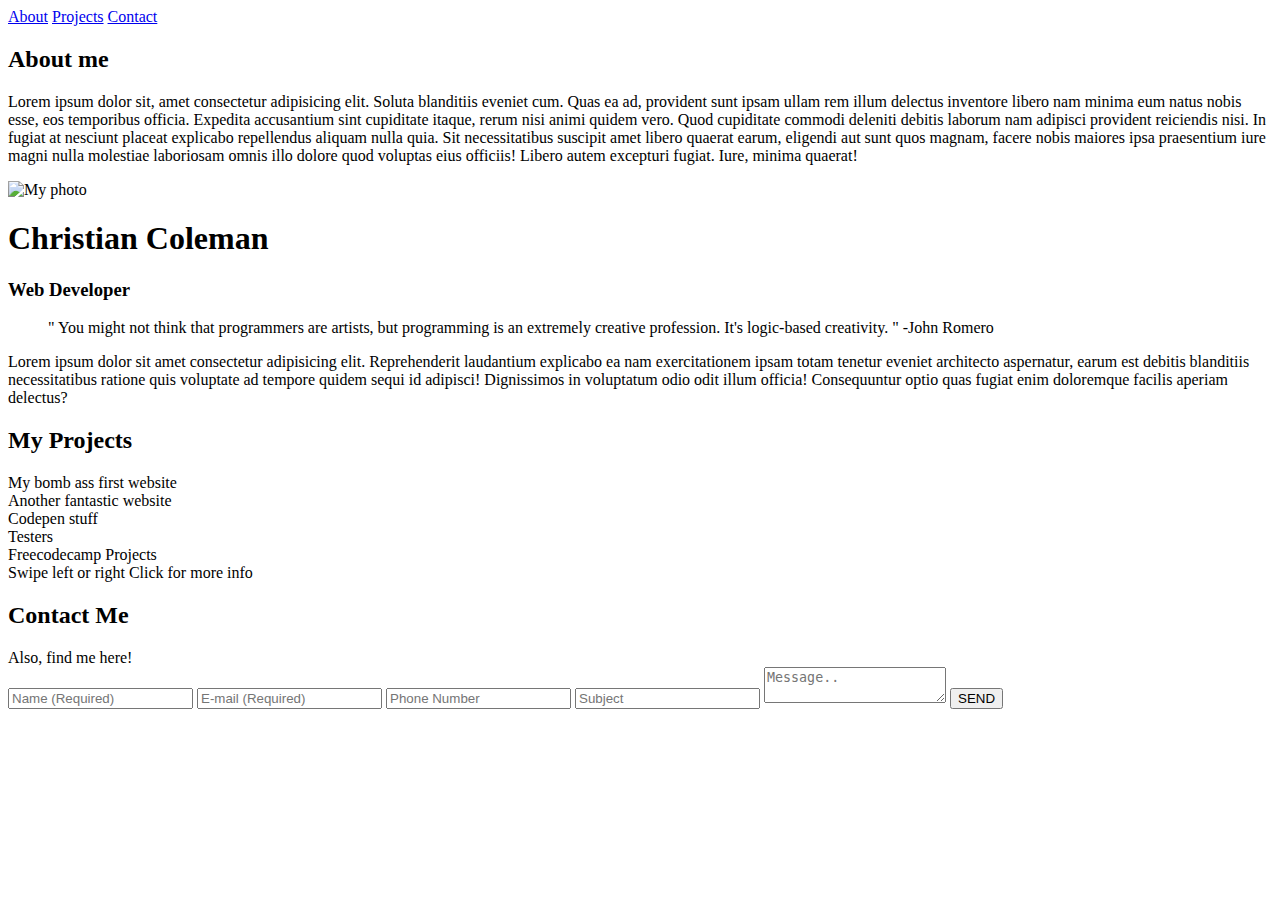
==== index.html @ f4149ff6 "changed projects area and added animations/image slider" ====
<!DOCTYPE html>
<html lang="en">
<head>
  <meta charset="UTF-8">
  <meta name="viewport" content="width=device-width, initial-scale=1.0">
  <meta http-equiv="X-UA-Compatible" content="ie=edge">
  <link href='https://fonts.googleapis.com/css?family=Cormorant Infant' rel='stylesheet'>
  <link href='https://fonts.googleapis.com/css?family=Lato' rel='stylesheet'>
  <link rel="stylesheet" type="text/css" href="/style/style.css"/>
  <title>Christian the Web Developer</title>
  <script defer src="https://use.fontawesome.com/releases/v5.0.6/js/all.js"></script>
</head>
<body>
  <div class="container">
    <header>
      <nav>
        <div class="topnav">
          <div class="menu-container">
            <i class="fas fa-bars sandwich-menu"></i>
          </div>
          <div class="topnav-right show">
            <a href="#my-background">About</a>
            <a href="#my-work">Projects</a>
            <a href="#contact">Contact</a>
          </div>
        </div>
      </nav>
      <!--
        INTRO IMAGE
      -->
      <section id="my-intro">
        <div class="color">
        </div>
      </section>
    </header>
    <main>
      <!--**********
        MY INFO
      ***********-->
      <section id="my-background">
        <h2>About me</h2>
        <div id="card1" class="card">
          <p class="card-text">
            Lorem ipsum dolor sit, amet consectetur adipisicing elit. Soluta blanditiis eveniet cum. Quas ea ad, provident sunt ipsam ullam rem illum delectus inventore libero nam minima eum natus nobis esse, eos temporibus officia. Expedita accusantium sint cupiditate itaque, rerum nisi animi quidem vero. Quod cupiditate commodi deleniti debitis laborum nam adipisci provident reiciendis nisi. In fugiat at nesciunt placeat explicabo repellendus aliquam nulla quia. Sit necessitatibus suscipit amet libero quaerat earum, eligendi aut sunt quos magnam, facere nobis maiores ipsa praesentium iure magni nulla molestiae laboriosam omnis illo dolore quod voluptas eius officiis! Libero autem excepturi fugiat. Iure, minima quaerat!
          </p>
        </div>
        <div class="BG-left-column">
            <img class="test" src="Style/Images/test2.jpg" alt="My photo">
            <div class="name-and-title"> 
              <h1 id="name-intro">Christian Coleman</h1>
              <h3>Web Developer</h3>
            </div>
            <blockquote>" You might not think that programmers are artists, but programming is
            an extremely creative profession. It's logic-based creativity. "
            <span>-John Romero</span></blockquote>
        </div>
        <div id="card2" class="card">
          <p class="card-text">
            Lorem ipsum dolor sit amet consectetur adipisicing elit. Reprehenderit laudantium explicabo ea nam exercitationem ipsam totam tenetur eveniet architecto aspernatur, earum est debitis blanditiis necessitatibus ratione quis voluptate ad tempore quidem sequi id adipisci! Dignissimos in voluptatum odio odit illum officia! Consequuntur optio quas fugiat enim doloremque facilis aperiam delectus?
          </p>
        </div>
      </section>
      <section id="my-skills">
      <!-- 
          SKILLS
      -->
      </section>
      <!--
          MY PROJECTS
      -->
      <section id="my-work">
        <h2>My Projects</h2>
        <div id="my-work-grid" class="work-grid">
          <div class="img-card project1">
            <div class="project-overlay">
              <span class="img-desc">My bomb ass first website</span>
            </div>
          </div>
          <div class="img-card project2">
            <div class="project-overlay">
              <span class="img-desc">Another fantastic website</span>
            </div>
          </div>
          <div class="img-card project3">
            <div class="project-overlay">
              <span class="img-desc">Codepen stuff</span>
            </div>
          </div>
          <div class="img-card project4">
            <div class="project-overlay">
            <span class="img-desc">Testers</span>
            </div>
          </div>
          <i class="fas fa-arrow-alt-circle-left fa-2x  left-arrow"></i>
          <div class="img-card project5">
            <div class="project-overlay">
              <span class="img-desc">Freecodecamp Projects</span>
            </div>
          </div>
          <i class="fas fa-arrow-alt-circle-right fa-2x right-arrow"></i>
      </div>
      <span class="mobile-span">Swipe left or right</span>
      <span class="mobile-span">Click for more info</span>
      </section>
    </main>
    
    <footer>
      <section id="contact">
        <h2>Contact <span>Me</span></h2>
        <!-- <hr> -->
        <div id="left-column">
          <span>Also, find me here!</span>
            <i id="icon1" class="fab fa-linkedin-in fa-2x"></i>
            <i id="icon2" class="fab fa-twitter fa-2x"></i>
            <i id="icon3" class="fab fa-github fa-2x"></i>
        </div>
        <div id="form-container">
          <form id="contact-form">
            <input id="name" type="text" name="name" placeholder="Name (Required)" required maxlength="30">
            <input id="e-mail" type="text" name="email" placeholder="E-mail (Required)" required maxlength="40">
            <input id="number" type="text" name="phonenumber" placeholder="Phone Number" maxlength="16">
            <input id="subject" type="text" name="subject" placeholder="Subject" maxlength="40">
            <textarea id="message" type="text" name="message" placeholder="Message.." required maxlength="300"></textarea>
            <input id="submit" type="submit" value="SEND">
          </form>
        </div>
      </section>
    </footer>
  </div>

  <script src="JS/app.js"></script>
</body>
</html>
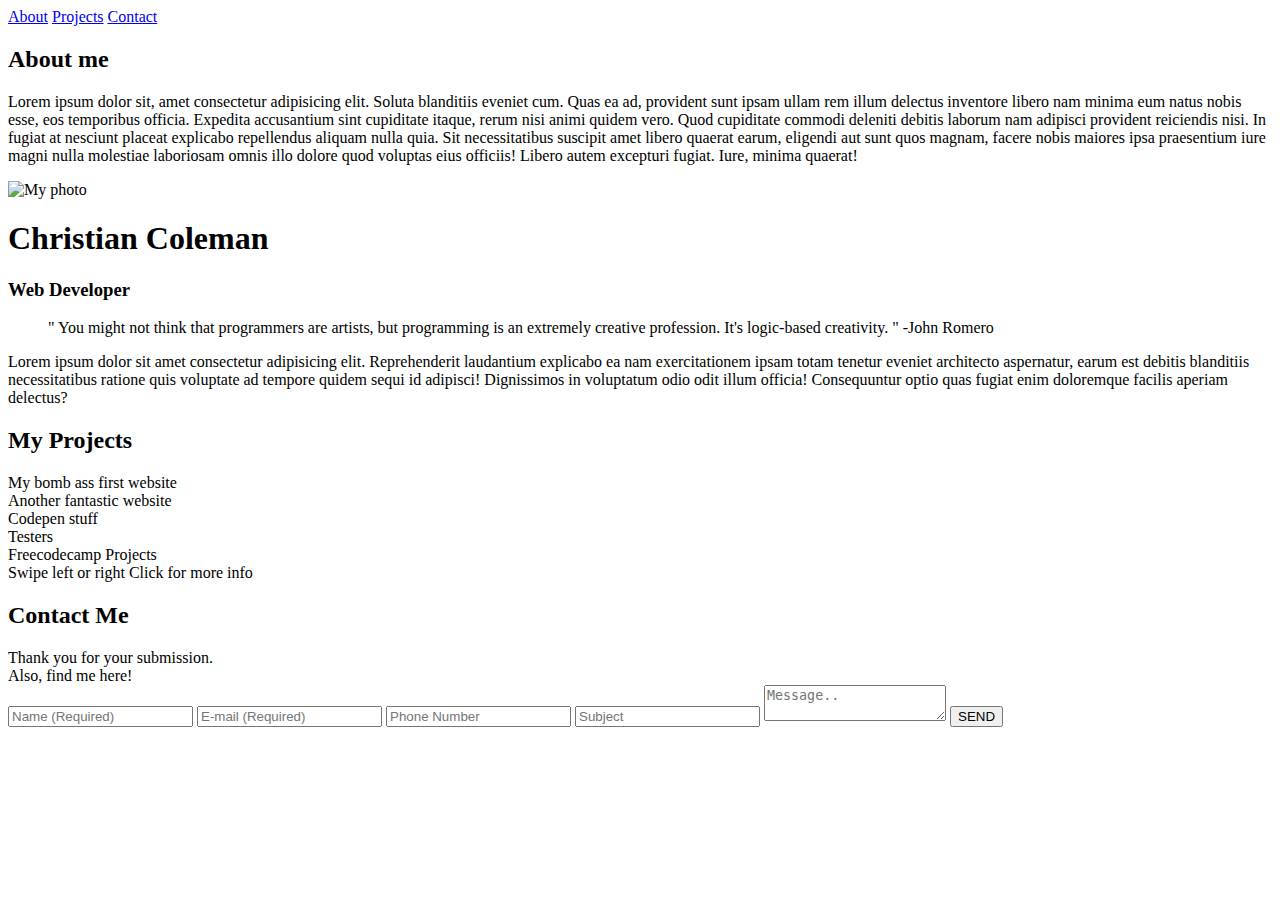
==== commit 5f6f963c: "added form submit animation" ====
--- a/index.html
+++ b/index.html
@@ -107,6 +107,9 @@
     <footer>
       <section id="contact">
         <h2>Contact <span>Me</span></h2>
+        <div id="submit-alert">
+          <span id="alert-msg">Thank you for your submission.</span>
+        </div>
         <!-- <hr> -->
         <div id="left-column">
           <span>Also, find me here!</span>
@@ -115,7 +118,7 @@
             <i id="icon3" class="fab fa-github fa-2x"></i>
         </div>
         <div id="form-container">
-          <form id="contact-form">
+          <form id="contact-form" action="https://formspree.io/christian.c2508@gmail.com" method="POST">
             <input id="name" type="text" name="name" placeholder="Name (Required)" required maxlength="30">
             <input id="e-mail" type="text" name="email" placeholder="E-mail (Required)" required maxlength="40">
             <input id="number" type="text" name="phonenumber" placeholder="Phone Number" maxlength="16">
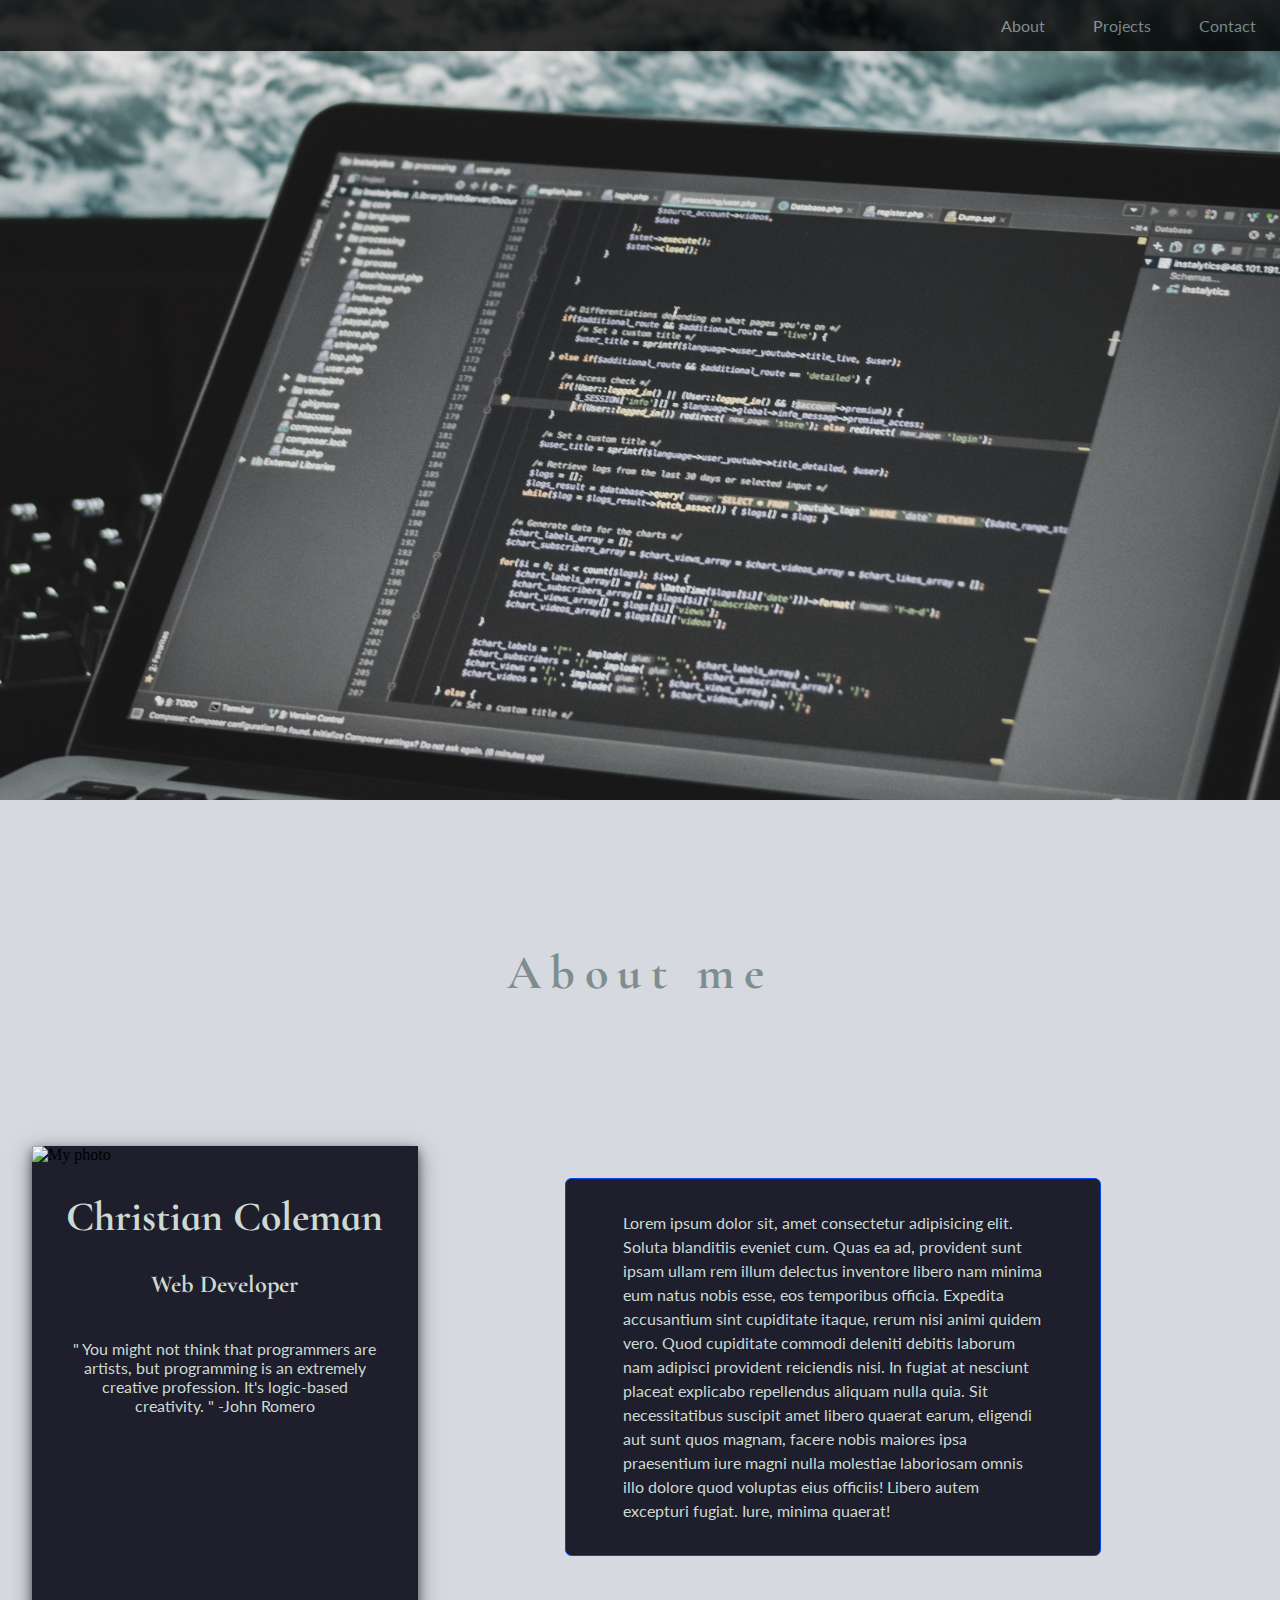
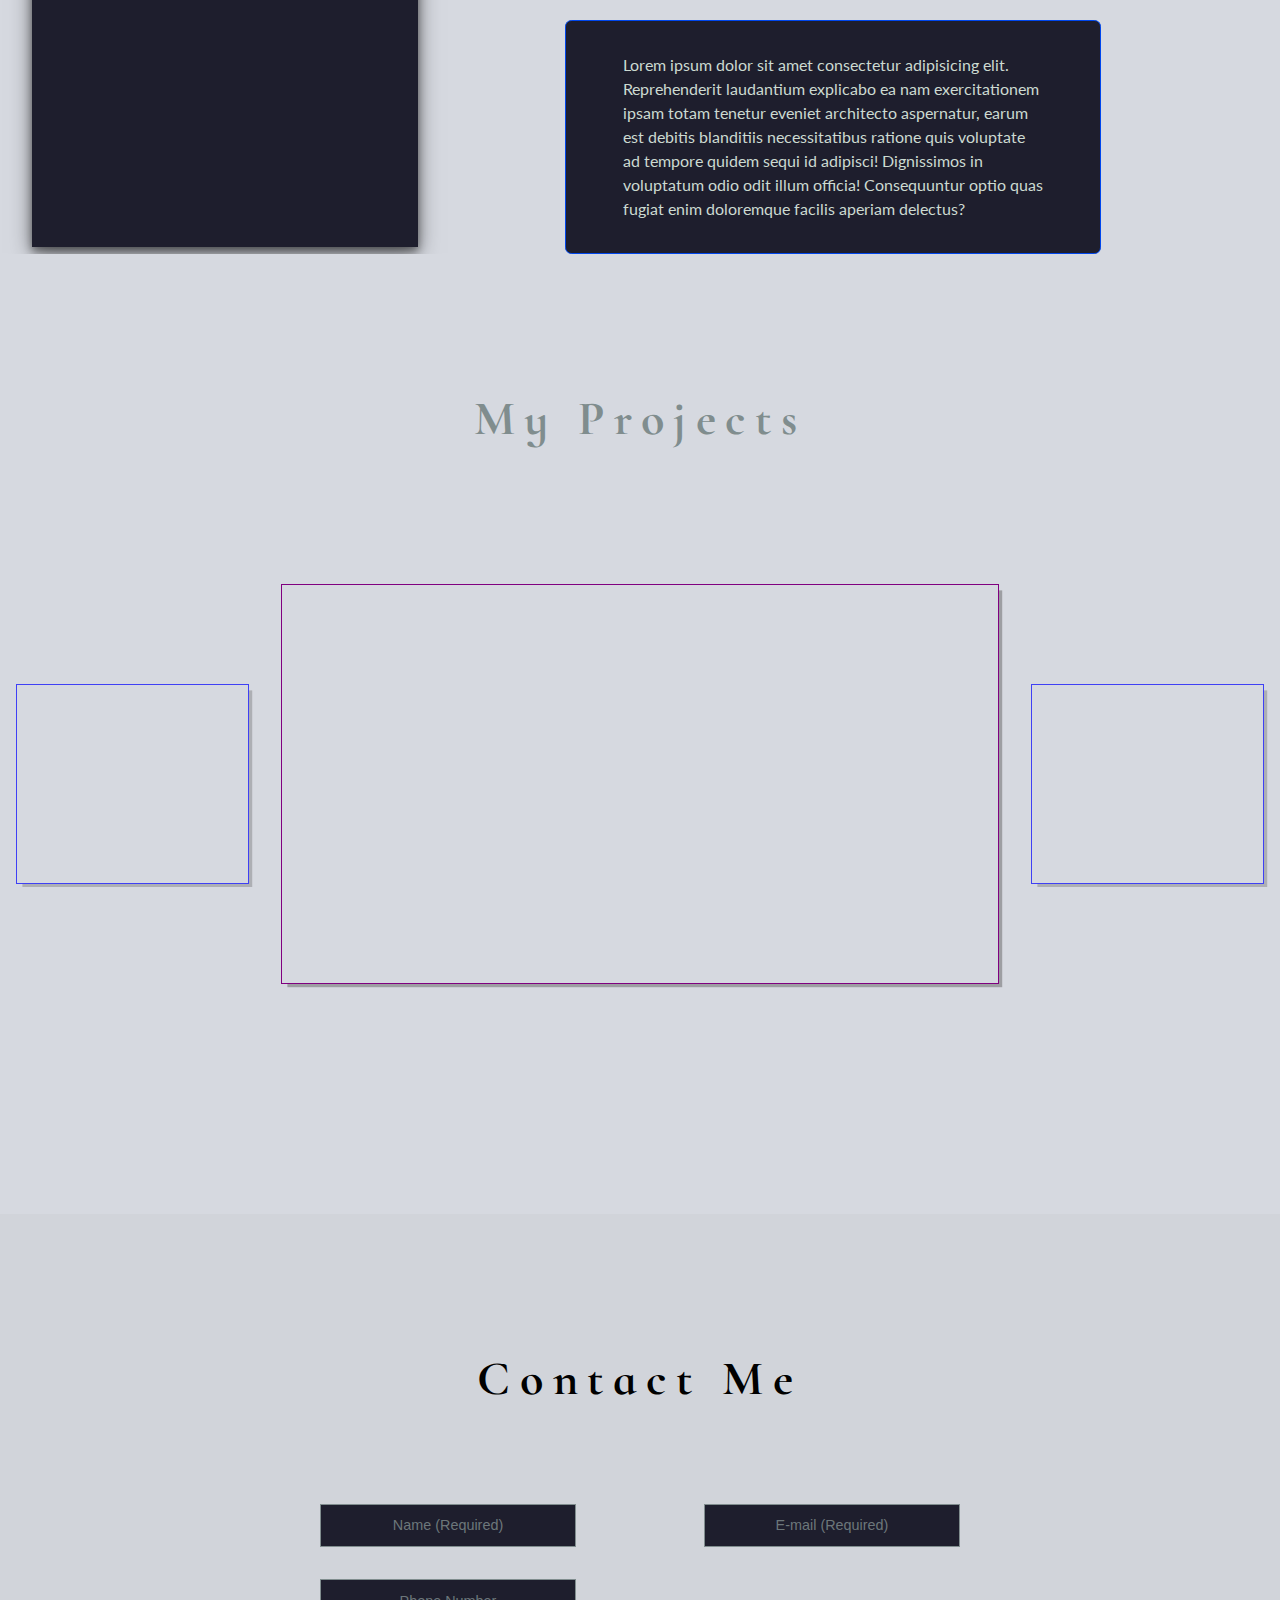
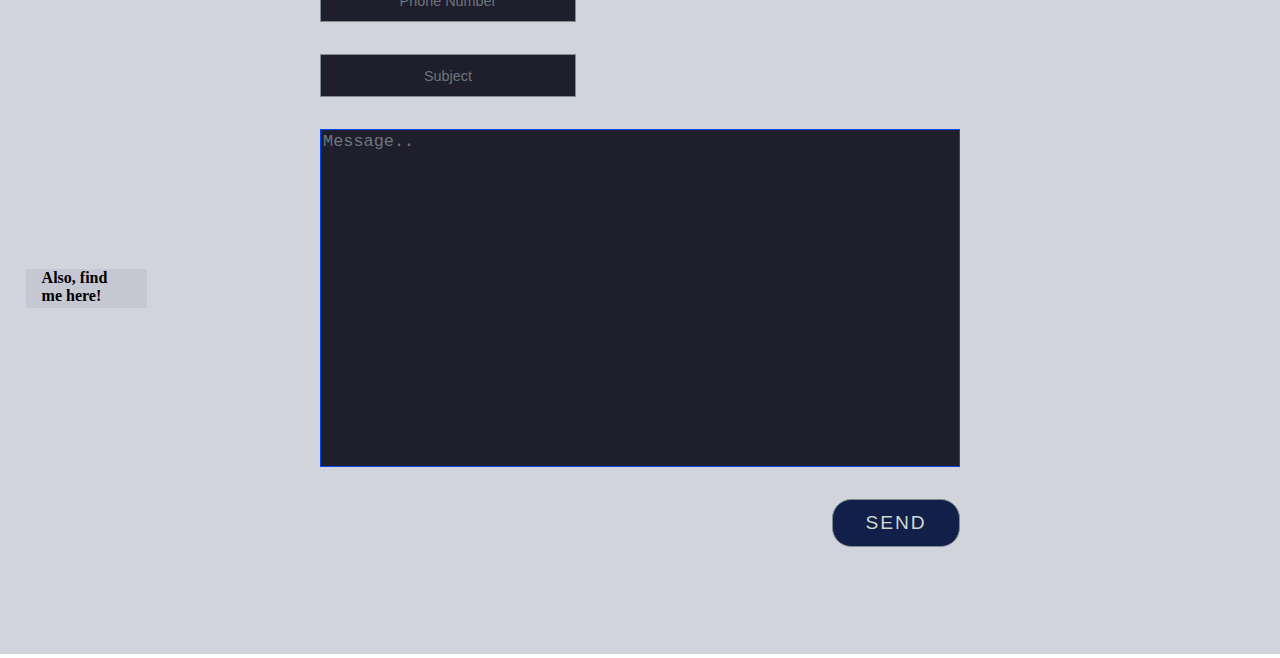
==== commit 03b32e04: "layout color change, submit alert change, and icon animation" ====
--- a/index.html
+++ b/index.html
@@ -6,7 +6,7 @@
   <meta http-equiv="X-UA-Compatible" content="ie=edge">
   <link href='https://fonts.googleapis.com/css?family=Cormorant Infant' rel='stylesheet'>
   <link href='https://fonts.googleapis.com/css?family=Lato' rel='stylesheet'>
-  <link rel="stylesheet" type="text/css" href="/style/style.css"/>
+  <link rel="stylesheet" type="text/css" href="./Style/style.css"/>
   <title>Christian the Web Developer</title>
   <script defer src="https://use.fontawesome.com/releases/v5.0.6/js/all.js"></script>
 </head>
@@ -113,9 +113,9 @@
         <!-- <hr> -->
         <div id="left-column">
           <span>Also, find me here!</span>
-            <i id="icon1" class="fab fa-linkedin-in fa-2x"></i>
-            <i id="icon2" class="fab fa-twitter fa-2x"></i>
-            <i id="icon3" class="fab fa-github fa-2x"></i>
+            <a id="icon1" class="social-links" href="www.linkedin.com/in/christian-coleman-b48132134"><i class="fab fa-linkedin-in fa-2x"></i></a>
+            <a id="icon2" class="social-links" href="www.twitter.com/ChrisCodeCole"><i class="fab fa-twitter fa-2x"></i></a>
+            <a id="icon3" class="social-links" href="www.github.com/ChrisCodeCole"><i class="fab fa-github fa-2x"></i></a>
         </div>
         <div id="form-container">
           <form id="contact-form" action="https://formspree.io/christian.c2508@gmail.com" method="POST">
--- a/Style/style.css
+++ b/Style/style.css
@@ -0,0 +1,551 @@
+/**COLORS**/
+/**FONTS**/
+body {
+  margin: 0 auto; }
+
+h2 {
+  font-family: "Cormorant Infant", serif;
+  letter-spacing: 0.2em;
+  font-size: 3em;
+  color: #808D8E; }
+
+html {
+  box-sizing: border-box; }
+
+*, *:before, *:after {
+  box-sizing: inherit; }
+
+/**NAVBAR**/
+.topnav {
+  position: fixed;
+  background-color: #000;
+  opacity: 0.8;
+  width: 100%;
+  margin: 0;
+  padding: 0;
+  z-index: 1; }
+  .topnav a {
+    float: left;
+    padding: 1rem 1.5rem;
+    text-decoration: none;
+    text-align: center;
+    font-family: "Lato", sans-serif;
+    color: #808D8E; }
+    .topnav a:hover {
+      background-color: rgba(20, 20, 20, 0.3);
+      color: #0047ed; }
+  .topnav .topnav-right {
+    float: right; }
+
+/*
+BACKGROUND IMAGE(w3school style)
+.bgimg {
+    background-image: url('/w3images/forestbridge.jpg');
+    min-height: 100%;
+    background-position: center;
+    background-size: cover;
+}
+*/
+/*************
+
+GRID - INTRO IMAGE
+
+**************/
+#my-intro {
+  background: url(Images/laptop1.jpg) no-repeat scroll center center;
+  background-size: cover;
+  -webkit-background-size: cover;
+  -moz-background-size: cover;
+  -o-background-size: cover;
+  overflow: hidden;
+  width: 100%;
+  min-height: 100%;
+  margin: 0;
+  display: block;
+  height: 50em;
+  z-index: -1; }
+
+/**************
+
+GRID - MY BACKGROUND
+
+******************/
+#my-background {
+  overflow: hidden;
+  background-color: #d6d9e0;
+  margin-bottom: 0;
+  display: grid;
+  grid-template-areas: "txt txt txt txt txt" "bg-left c1 c1 c1 c1" "bg-left c2 c2 c2 c2"; }
+  #my-background h2 {
+    grid-area: txt;
+    margin: 3em auto; }
+  #my-background p {
+    font-family: "Lato", sans-serif;
+    width: 90%;
+    margin: 0 auto;
+    line-height: 1.5em;
+    color: #CCDAD1; }
+  #my-background #card1 {
+    grid-area: c1;
+    background: #1E1E2D;
+    border-radius: 0.4em;
+    border: 1px solid #0047ed;
+    margin: 2em auto;
+    width: 60%;
+    padding: 1em; }
+    @media only screen and (max-width: 650px) {
+      #my-background #card1 {
+        width: 95%;
+        padding: 0.3em; } }
+  #my-background #card2 {
+    grid-area: c2;
+    background: #1E1E2D;
+    border-radius: 0.4em;
+    border: 1px solid #0047ed;
+    margin-top: 2em;
+    margin-left: auto;
+    margin-right: auto;
+    width: 60%;
+    padding: 1em; }
+    @media only screen and (max-width: 650px) {
+      #my-background #card2 {
+        width: 95%;
+        padding: 0.3em; } }
+  #my-background .card-text {
+    color: #CCDAD1;
+    padding: 1em; }
+  #my-background .name-and-title {
+    font-family: "Cormorant Infant", serif;
+    color: #CCDAD1;
+    font-size: 1.3em;
+    text-align: center; }
+  #my-background blockquote {
+    font-family: "Lato", sans-serif;
+    color: #CCDAD1;
+    text-align: center; }
+  #my-background img {
+    max-width: 100%;
+    max-height: 100%; }
+  #my-background .BG-left-column {
+    grid-area: bg-left;
+    display: flex;
+    flex-direction: column;
+    margin-left: 2em;
+    background-color: #1E1E2D;
+    box-shadow: 0 4px 8px 0 rgba(0, 0, 0, 0.4), 0 6px 20px 0 rgba(0, 0, 0, 0.5);
+    width: 100%;
+    max-height: 99%; }
+    @media only screen and (max-width: 1100px) {
+      #my-background .BG-left-column {
+        max-height: 90%; } }
+    @media only screen and (max-width: 1000px) {
+      #my-background .BG-left-column {
+        max-height: 80%; } }
+  @media only screen and (max-width: 950px) {
+    #my-background {
+      grid-template-areas: "txt txt" "bg-left bg-left" "c1 c1" "c2 c2"; }
+      #my-background .name-and-title {
+        background-color: #1E1E2D;
+        box-shadow: 0 4px 8px 0 rgba(0, 0, 0, 0.4), 0 6px 20px 0 rgba(0, 0, 0, 0.5); }
+      #my-background img {
+        width: 100%;
+        height: auto; }
+      #my-background .BG-left-column {
+        margin-left: 0;
+        box-shadow: initial;
+        background-color: initial; }
+      #my-background blockquote {
+        margin-bottom: 2em; } }
+
+/***********
+
+ - MY SKILLS
+
+ **************/
+#my-skills {
+  margin: 0;
+  overflow: hidden; }
+
+/***********GRID
+ 
+- MY PROJECTS
+
+ **************/
+#my-work {
+  background: #d6d9e0;
+  position: relative;
+  height: 60em;
+  overflow: hidden; }
+  #my-work h2 {
+    text-align: center;
+    padding: 2em; }
+    @media only screen and (max-width: 375px) {
+      #my-work h2 {
+        padding: 1em; } }
+
+#my-work-grid {
+  width: 100%;
+  margin-top: 2em;
+  height: 25em; }
+  #my-work-grid .img-card {
+    border: 1px solid blue;
+    background: #fff;
+    box-shadow: 0.3em 0.3em 0 -0.1em rgba(100, 100, 100, 0.5);
+    text-align: center; }
+    #my-work-grid .img-card .project-overlay {
+      display: inline-block; }
+      #my-work-grid .img-card .project-overlay span {
+        width: 90%;
+        display: none; }
+  #my-work-grid .project1 {
+    display: none;
+    background: url(./Images/website1.jpg) no-repeat scroll center center/cover;
+    background-size: cover;
+    -webkit-background-size: cover;
+    -moz-background-size: cover;
+    -o-background-size: cover; }
+  #my-work-grid .project2 {
+    border: 1px solid purple;
+    height: 25em;
+    text-align: center;
+    margin: 0 auto;
+    width: 90%;
+    background: url(./Images/website2.jpg) no-repeat scroll center center/cover;
+    background-size: cover;
+    -webkit-background-size: cover;
+    -moz-background-size: cover;
+    -o-background-size: cover; }
+  #my-work-grid .project3 {
+    display: none;
+    background: url(./Images/website3.jpg) no-repeat scroll center center/cover;
+    background-size: cover;
+    -webkit-background-size: cover;
+    -moz-background-size: cover;
+    -o-background-size: cover; }
+  #my-work-grid .project4 {
+    z-index: 3;
+    display: none;
+    background: url(./Images/website4.jpg) no-repeat scroll center center/cover; }
+  #my-work-grid .project5 {
+    z-index: 2;
+    display: none;
+    background: url(./Images/website5.jpg) no-repeat scroll center center/cover; }
+  #my-work-grid .left-arrow {
+    position: absolute;
+    top: 50%;
+    left: 10%;
+    z-index: 6; }
+  #my-work-grid .right-arrow {
+    position: absolute;
+    top: 50%;
+    right: 10%;
+    z-index: 6; }
+
+@media only screen and (max-width: 438px) {
+  .left-arrow {
+    position: absolute;
+    top: 60%;
+    left: 10%;
+    z-index: 6; }
+
+  .right-arrow {
+    position: absolute;
+    top: 60%;
+    right: 10%;
+    z-index: 6; } }
+@media only screen and (max-width: 375px) {
+  .left-arrow {
+    display: none; }
+
+  .right-arrow {
+    display: none; } }
+/**************
+
+ CONTACT FORM
+
+ *************/
+#contact {
+  display: inline-block;
+  background: #d1d4da;
+  width: 100%;
+  height: 65em;
+  overflow: hidden; }
+  @media only screen and (max-width: 400px) {
+    #contact {
+      height: 70em; } }
+  #contact h2 {
+    text-align: center;
+    padding-top: 2em;
+    margin-bottom: 2em;
+    color: black; }
+    @media only screen and (max-width: 400px) {
+      #contact h2 {
+        margin-bottom: 1.5em; } }
+  @media only screen and (max-width: 400px) {
+    #contact span {
+      display: block;
+      margin: 0 auto; } }
+  #contact #submit-alert {
+    color: #a9c9ca;
+    border-radius: 1em;
+    display: block;
+    position: fixed;
+    top: 2.5em;
+    left: 25%;
+    margin: 0 auto;
+    margin-bottom: 1em;
+    width: 40%;
+    text-align: center;
+    background-color: rgba(0, 71, 237, 0.8);
+    font-size: 1.3em;
+    padding: 0.2em;
+    height: 1.6em;
+    z-index: 9999;
+    visibility: hidden; }
+  #contact #alert-msg {
+    display: none; }
+
+#contact {
+  position: relative; }
+
+#left-column {
+  position: relative;
+  width: 25%; }
+  #left-column span {
+    position: absolute;
+    top: 50%; }
+
+#form-container {
+  width: 50%;
+  margin: 0 auto;
+  position: absolute;
+  left: 25%; }
+  @media only screen and (max-width: 650px) {
+    #form-container {
+      left: 10%; } }
+
+#contact-form {
+  display: grid;
+  grid-template-areas: "name e-mail" "number ." "subject ." "message message" "message message" ".       button";
+  grid-gap: 2em 20%;
+  text-align: center; }
+  @media only screen and (max-width: 650px) {
+    #contact-form {
+      grid-template-areas: "name name" "e-mail e-mail" "number number" "subject subject" "message message" "button button";
+      width: 160%; } }
+  #contact-form input {
+    background-color: #1E1E2D;
+    border: 1px solid #808D8E;
+    height: 3em;
+    color: #CCDAD1;
+    padding: 1em;
+    font-size: 0.9em; }
+    #contact-form input::-webkit-input-placeholder, #contact-form input::placeholder {
+      color: #808D8E;
+      opacity: 0.8;
+      text-align: center; }
+    #contact-form input:focus {
+      border: lightgrey; }
+    #contact-form input[type=submit] {
+      grid-area: button;
+      background-color: #121F49;
+      border-radius: 1em;
+      height: 2.5em;
+      color: #CCDAD1;
+      font-size: 1.2em;
+      padding: 0.5em;
+      width: 50%;
+      margin-bottom: 7em;
+      justify-self: end;
+      letter-spacing: 0.1em; }
+
+#name {
+  grid-area: name; }
+
+#e-mail {
+  grid-area: e-mail; }
+
+#number {
+  grid-area: number; }
+
+#subject {
+  grid-area: subject; }
+
+#message {
+  grid-area: message;
+  background-color: #1E1E2D;
+  border: 1px solid #0047ed;
+  height: 20em;
+  resize: none;
+  color: #CCDAD1;
+  font-size: 1.3em; }
+  #message::-webkit-input-placeholder, #message::placeholder {
+    color: #808D8E;
+    opacity: 0.8; }
+
+/************
+
+ SOCIAL LINKS
+
+ ***********/
+#left-column {
+  position: absolute;
+  top: 63%;
+  left: 2%;
+  display: grid;
+  grid-template-columns: repeat(3, 0.2fr);
+  grid-template-rows: repeat(2, 1fr);
+  grid-gap: 2em 2em;
+  width: 10em; }
+  @media only screen and (max-width: 950px) {
+    #left-column {
+      top: 85%; } }
+  @media only screen and (max-width: 650px) {
+    #left-column {
+      display: none; } }
+  #left-column span {
+    background-color: rgba(169, 169, 194, 0.3);
+    grid-area: 1 / 1 / 2 / 4;
+    justify-self: center;
+    padding: 0 1em .2em 1em;
+    color: black;
+    font-size: 13;
+    font-weight: 900; }
+  #left-column #icon1 {
+    grid-area: 2 / 1 / 3 / 2;
+    display: inline-block;
+    margin-left: 0.7em;
+    color: #121F49; }
+  #left-column #icon2 {
+    grid-area: 2 / 2 / 3 / 3;
+    display: inline-block;
+    margin-left: 0.4em;
+    color: #121F49; }
+  #left-column #icon3 {
+    grid-area: 2 / 3 / 3 / 4;
+    display: inline-block;
+    margin-left: 0.4em;
+    color: #121F49; }
+  #left-column .social-links:hover {
+    animation: iconBounce 3s ease-in-out infinite; }
+
+/***********
+
+Media Queries(will update and place all media queries towards bottom)
+
+************/
+/**
+NavBar Medias
+**/
+@media only screen and (max-width: 600px) {
+  .topnav {
+    float: left;
+    background-color: initial;
+    opacity: 1; }
+    .topnav .topnav-right {
+      float: left;
+      display: none; }
+      .topnav .topnav-right a {
+        float: initial;
+        display: block;
+        padding: 1.4rem 1.5rem;
+        background-color: rgba(0, 0, 0, 0.8);
+        border: 1px solid blue;
+        color: #808D8E; }
+
+  .menu-container {
+    float: left;
+    width: 6em;
+    background-color: #000;
+    text-align: center;
+    height: 4em;
+    opacity: 0.6;
+    padding: 0.8em;
+    z-index: 1; }
+    .menu-container:focus {
+      opacity: 0.8; }
+
+  .sandwich-menu {
+    background-color: #808D8E;
+    font-size: 1.3em;
+    opacity: 1;
+    z-index: -1; } }
+@media only screen and (min-width: 601px) {
+  .sandwich-menu {
+    display: none; }
+
+  .topnav.topnav-right {
+    display: initial; } }
+/*
+*Project Area Medias
+*/
+@media only screen and (min-width: 750px) {
+  #my-work-grid {
+    display: flex;
+    justify-content: center;
+    align-items: center; }
+    #my-work-grid .project1 {
+      display: initial;
+      flex-grow: 1;
+      height: 12.5em;
+      opacity: 0.7;
+      margin: 0 1em; }
+    #my-work-grid .project2 {
+      flex-grow: 2;
+      margin: 0 1em;
+      width: 20%; }
+    #my-work-grid .project3 {
+      display: initial;
+      flex-grow: 1;
+      height: 12.5em;
+      opacity: 0.7;
+      margin: 0 1em; } }
+@media only screen and (max-width: 375px) {
+  .mobile-span {
+    color: #CCDAD1;
+    display: block;
+    text-align: center;
+    margin-top: 2em; } }
+@media only screen and (min-width: 376px) {
+  .mobile-span {
+    display: none; } }
+/*********
+
+Animations
+
+**********/
+@keyframes fadeIn {
+  to {
+    opacity: 0.8; } }
+.fade-in {
+  opacity: 0;
+  animation: fadeIn 1s ease-in 1 forwards; }
+
+@keyframes fadeInMain {
+  to {
+    opacity: 1; } }
+.fade-inMain {
+  opacity: 0;
+  animation: fadeInMain 0.75s ease-in 1 forwards; }
+
+@keyframes submitFade {
+  from {
+    width: 0%;
+    background-color: #808D8E;
+    opacity: 0%; }
+  to {
+    width: 40%;
+    background-color: rgba(0, 71, 237, 0.8);
+    opacity: 100%; } }
+.submitFade {
+  animation: submitFade 3s ease-in; }
+
+@keyframes iconBounce {
+  33% {
+    transform: translateY(-0.2em); }
+  66% {
+    transform: translateY(0.2em); }
+  100% {
+    transform: translateY(0px); } }
+
+/*# sourceMappingURL=style.css.map */
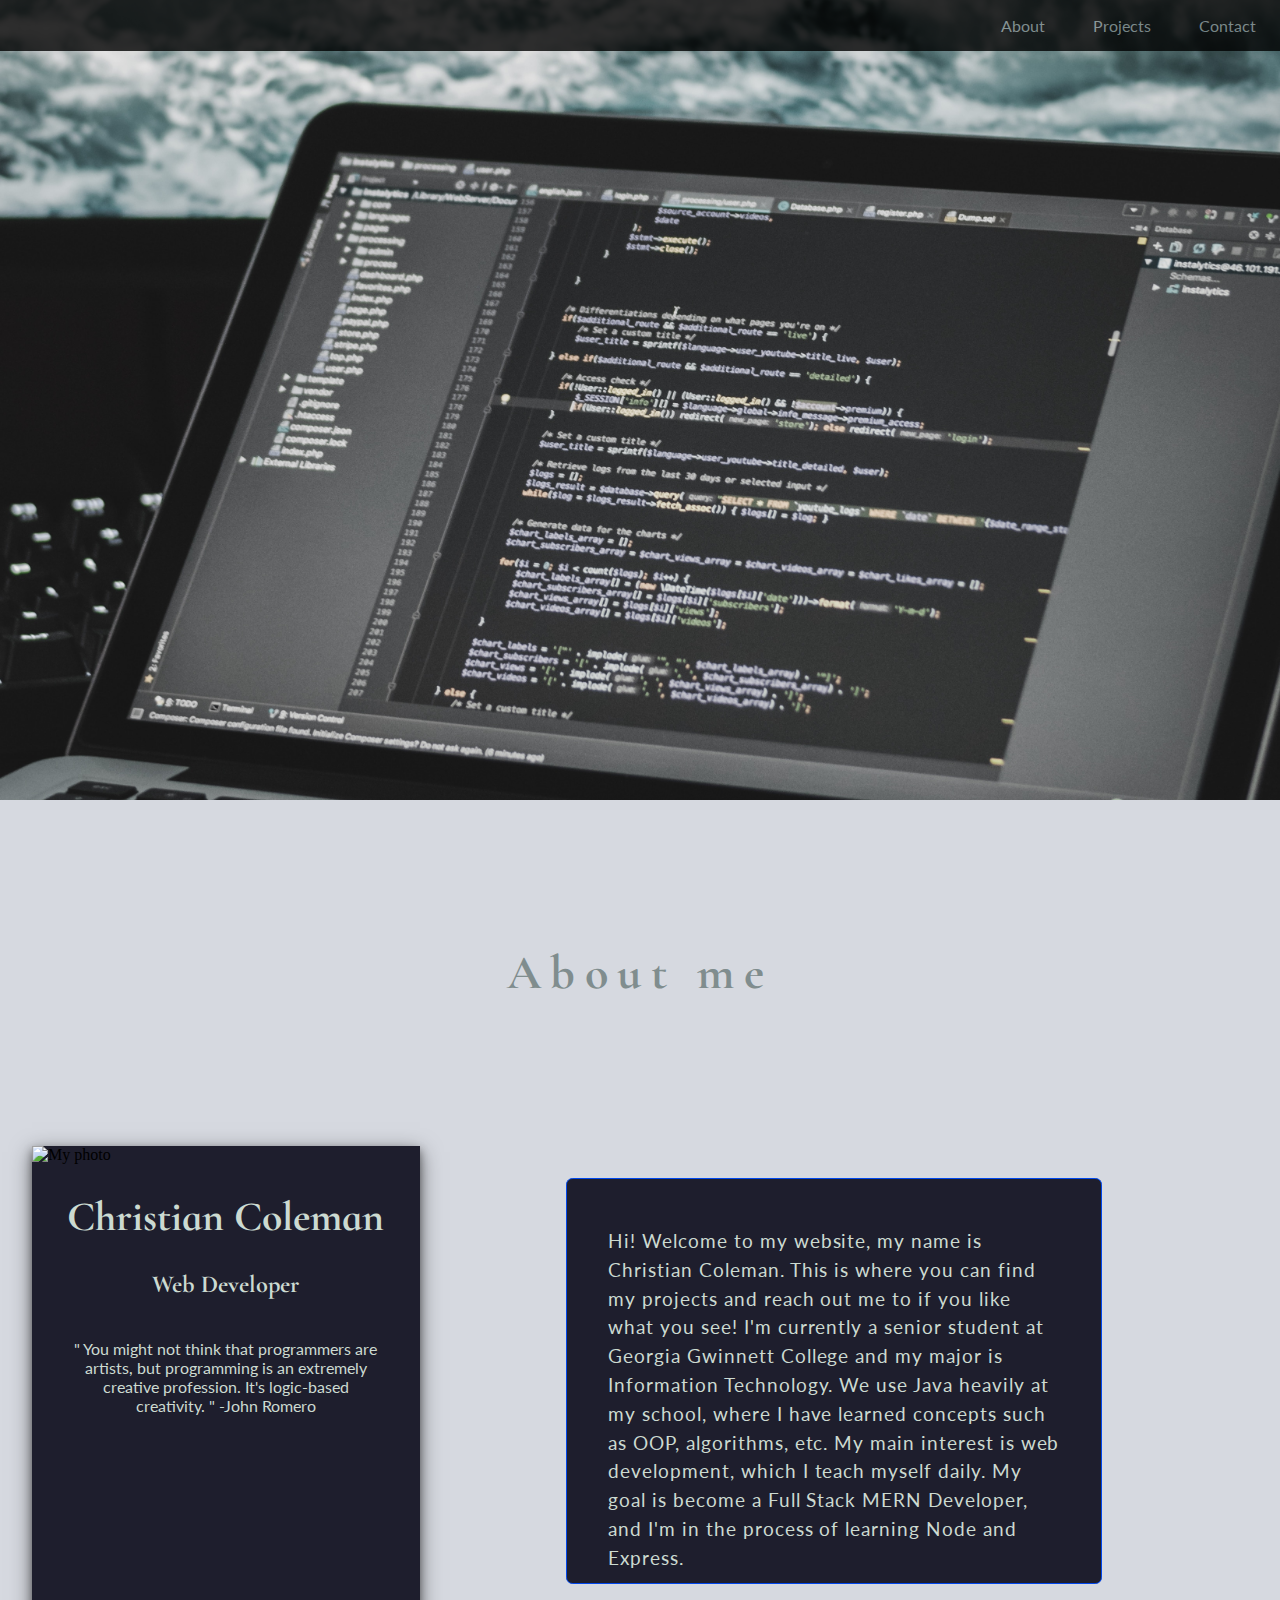
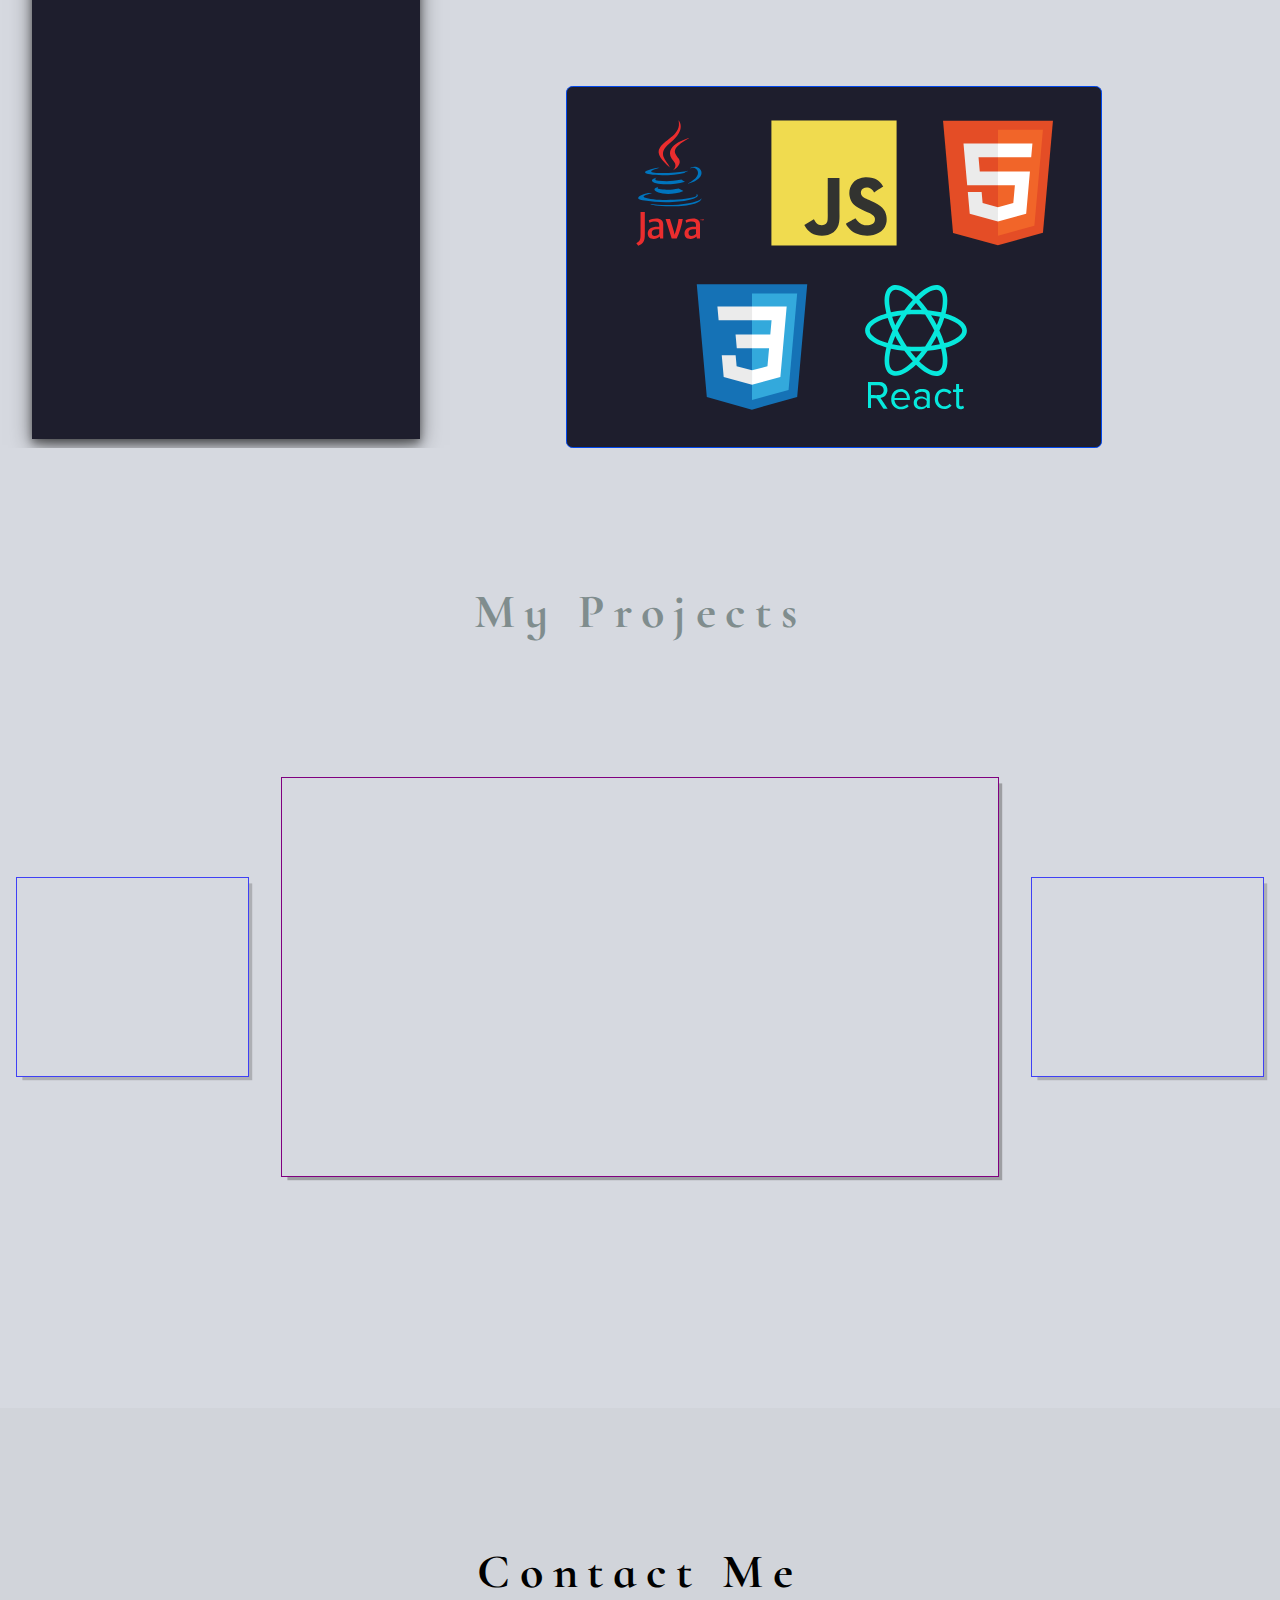
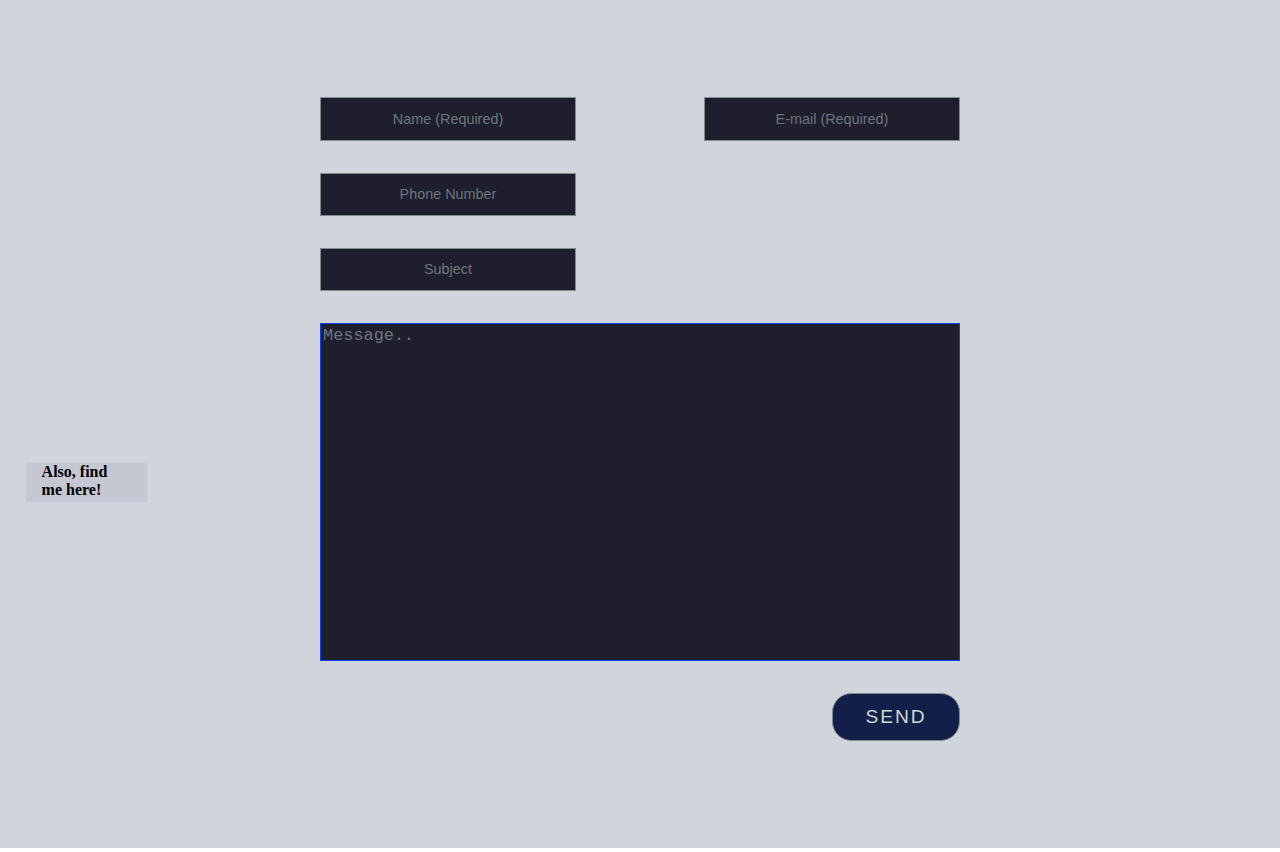
==== commit 2b29f81a: "CSS changes, text changes, medias" ====
--- a/index.html
+++ b/index.html
@@ -4,11 +4,18 @@
   <meta charset="UTF-8">
   <meta name="viewport" content="width=device-width, initial-scale=1.0">
   <meta http-equiv="X-UA-Compatible" content="ie=edge">
+  <!-- Google Fonts API -->
   <link href='https://fonts.googleapis.com/css?family=Cormorant Infant' rel='stylesheet'>
   <link href='https://fonts.googleapis.com/css?family=Lato' rel='stylesheet'>
+
+  <!-- CSS Styles -->
   <link rel="stylesheet" type="text/css" href="./Style/style.css"/>
   <title>Christian the Web Developer</title>
+  <!-- Font Awesome CDN -->
   <script defer src="https://use.fontawesome.com/releases/v5.0.6/js/all.js"></script>
+
+  <!-- Developer Icons CDN-->
+  <link rel="stylesheet" href="https://cdn.rawgit.com/konpa/devicon/df6431e323547add1b4cf45992913f15286456d3/devicon.min.css">
 </head>
 <body>
   <div class="container">
@@ -41,7 +48,7 @@
         <h2>About me</h2>
         <div id="card1" class="card">
           <p class="card-text">
-            Lorem ipsum dolor sit, amet consectetur adipisicing elit. Soluta blanditiis eveniet cum. Quas ea ad, provident sunt ipsam ullam rem illum delectus inventore libero nam minima eum natus nobis esse, eos temporibus officia. Expedita accusantium sint cupiditate itaque, rerum nisi animi quidem vero. Quod cupiditate commodi deleniti debitis laborum nam adipisci provident reiciendis nisi. In fugiat at nesciunt placeat explicabo repellendus aliquam nulla quia. Sit necessitatibus suscipit amet libero quaerat earum, eligendi aut sunt quos magnam, facere nobis maiores ipsa praesentium iure magni nulla molestiae laboriosam omnis illo dolore quod voluptas eius officiis! Libero autem excepturi fugiat. Iure, minima quaerat!
+            Hi! Welcome to my website, my name is Christian Coleman. This is where you can find my projects and reach out me to if you like what you see! I'm currently a senior student at Georgia Gwinnett College and my major is Information Technology. We use Java heavily at my school, where I have learned concepts such as OOP, algorithms, etc. My main interest is web development, which I teach myself daily. My goal is become a Full Stack MERN Developer, and I'm in the process of learning Node and Express.
           </p>
         </div>
         <div class="BG-left-column">
@@ -55,9 +62,21 @@
             <span>-John Romero</span></blockquote>
         </div>
         <div id="card2" class="card">
-          <p class="card-text">
-            Lorem ipsum dolor sit amet consectetur adipisicing elit. Reprehenderit laudantium explicabo ea nam exercitationem ipsam totam tenetur eveniet architecto aspernatur, earum est debitis blanditiis necessitatibus ratione quis voluptate ad tempore quidem sequi id adipisci! Dignissimos in voluptatum odio odit illum officia! Consequuntur optio quas fugiat enim doloremque facilis aperiam delectus?
-          </p>
+          <svg class="dev-icons" viewBox="0 0 128 128">
+            <path fill="#0074BD" d="M52.581 67.817s-3.284 1.911 2.341 2.557c6.814.778 10.297.666 17.805-.753 0 0 1.979 1.237 4.735 2.309-16.836 7.213-38.104-.418-24.881-4.113zM50.522 58.402s-3.684 2.729 1.945 3.311c7.28.751 13.027.813 22.979-1.103 0 0 1.373 1.396 3.536 2.157-20.352 5.954-43.021.469-28.46-4.365z"></path><path fill="#EA2D2E" d="M67.865 42.431c4.151 4.778-1.088 9.074-1.088 9.074s10.533-5.437 5.696-12.248c-4.519-6.349-7.982-9.502 10.771-20.378.001 0-29.438 7.35-15.379 23.552z"></path><path fill="#0074BD" d="M90.132 74.781s2.432 2.005-2.678 3.555c-9.716 2.943-40.444 3.831-48.979.117-3.066-1.335 2.687-3.187 4.496-3.576 1.887-.409 2.965-.334 2.965-.334-3.412-2.403-22.055 4.719-9.469 6.762 34.324 5.563 62.567-2.506 53.665-6.524zM54.162 48.647s-15.629 3.713-5.534 5.063c4.264.57 12.758.439 20.676-.225 6.469-.543 12.961-1.704 12.961-1.704s-2.279.978-3.93 2.104c-15.874 4.175-46.533 2.23-37.706-2.038 7.463-3.611 13.533-3.2 13.533-3.2zM82.2 64.317c16.135-8.382 8.674-16.438 3.467-15.353-1.273.266-1.845.496-1.845.496s.475-.744 1.378-1.063c10.302-3.62 18.223 10.681-3.322 16.345 0 0 .247-.224.322-.425z"></path><path fill="#EA2D2E" d="M72.474 1.313s8.935 8.939-8.476 22.682c-13.962 11.027-3.184 17.313-.006 24.498-8.15-7.354-14.128-13.828-10.118-19.852 5.889-8.842 22.204-13.131 18.6-27.328z"></path><path fill="#0074BD" d="M55.749 87.039c15.484.99 39.269-.551 39.832-7.878 0 0-1.082 2.777-12.799 4.981-13.218 2.488-29.523 2.199-39.191.603 0 0 1.98 1.64 12.158 2.294z"></path><path fill="#EA2D2E" d="M94.866 100.181h-.472v-.264h1.27v.264h-.47v1.317h-.329l.001-1.317zm2.535.066h-.006l-.468 1.251h-.216l-.465-1.251h-.005v1.251h-.312v-1.581h.457l.431 1.119.432-1.119h.454v1.581h-.302v-1.251zM53.211 115.037c-1.46 1.266-3.004 1.978-4.391 1.978-1.974 0-3.045-1.186-3.045-3.085 0-2.055 1.146-3.56 5.738-3.56h1.697v4.667h.001zm4.031 4.548v-14.077c0-3.599-2.053-5.973-6.997-5.973-2.886 0-5.416.714-7.473 1.622l.592 2.493c1.62-.595 3.715-1.147 5.771-1.147 2.85 0 4.075 1.147 4.075 3.521v1.779h-1.424c-6.921 0-10.044 2.685-10.044 6.723 0 3.479 2.058 5.456 5.933 5.456 2.49 0 4.351-1.028 6.088-2.533l.316 2.137h3.163v-.001zM70.694 119.585h-5.027l-6.051-19.689h4.391l3.756 12.099.835 3.635c1.896-5.258 3.24-10.596 3.912-15.733h4.271c-1.143 6.481-3.203 13.598-6.087 19.688zM89.982 115.037c-1.465 1.266-3.01 1.978-4.392 1.978-1.976 0-3.046-1.186-3.046-3.085 0-2.055 1.149-3.56 5.736-3.56h1.701v4.667h.001zm4.033 4.548v-14.077c0-3.599-2.059-5.973-6.999-5.973-2.889 0-5.418.714-7.475 1.622l.593 2.493c1.62-.595 3.718-1.147 5.774-1.147 2.846 0 4.074 1.147 4.074 3.521v1.779h-1.424c-6.923 0-10.045 2.685-10.045 6.723 0 3.479 2.056 5.456 5.93 5.456 2.491 0 4.349-1.028 6.091-2.533l.318 2.137h3.163v-.001zM37.322 122.931c-1.147 1.679-3.005 3.008-5.037 3.757l-1.989-2.345c1.547-.794 2.872-2.075 3.489-3.269.532-1.063.753-2.43.753-5.701v-22.482h4.284v22.173c0 4.375-.348 6.144-1.5 7.867z"></path>
+            </svg>
+          <svg class="dev-icons" viewBox="0 0 128 128">
+            <path fill="#F0DB4F" d="M1.408 1.408h125.184v125.185h-125.184z"></path><path fill="#323330" d="M116.347 96.736c-.917-5.711-4.641-10.508-15.672-14.981-3.832-1.761-8.104-3.022-9.377-5.926-.452-1.69-.512-2.642-.226-3.665.821-3.32 4.784-4.355 7.925-3.403 2.023.678 3.938 2.237 5.093 4.724 5.402-3.498 5.391-3.475 9.163-5.879-1.381-2.141-2.118-3.129-3.022-4.045-3.249-3.629-7.676-5.498-14.756-5.355l-3.688.477c-3.534.893-6.902 2.748-8.877 5.235-5.926 6.724-4.236 18.492 2.975 23.335 7.104 5.332 17.54 6.545 18.873 11.531 1.297 6.104-4.486 8.08-10.234 7.378-4.236-.881-6.592-3.034-9.139-6.949-4.688 2.713-4.688 2.713-9.508 5.485 1.143 2.499 2.344 3.63 4.26 5.795 9.068 9.198 31.76 8.746 35.83-5.176.165-.478 1.261-3.666.38-8.581zm-46.885-37.793h-11.709l-.048 30.272c0 6.438.333 12.34-.714 14.149-1.713 3.558-6.152 3.117-8.175 2.427-2.059-1.012-3.106-2.451-4.319-4.485-.333-.584-.583-1.036-.667-1.071l-9.52 5.83c1.583 3.249 3.915 6.069 6.902 7.901 4.462 2.678 10.459 3.499 16.731 2.059 4.082-1.189 7.604-3.652 9.448-7.401 2.666-4.915 2.094-10.864 2.07-17.444.06-10.735.001-21.468.001-32.237z"></path>
+            </svg>
+          <svg class="dev-icons" viewBox="0 0 128 128">
+            <path fill="#E44D26" d="M19.037 113.876l-10.005-112.215h109.936l-10.016 112.198-45.019 12.48z"></path><path fill="#F16529" d="M64 116.8l36.378-10.086 8.559-95.878h-44.937z"></path><path fill="#EBEBEB" d="M64 52.455h-18.212l-1.258-14.094h19.47v-13.762h-34.511l.33 3.692 3.382 37.927h30.799zM64 88.198l-.061.017-15.327-4.14-.979-10.975h-13.817l1.928 21.609 28.193 7.826.063-.017z"></path><path fill="#fff" d="M63.952 52.455v13.763h16.947l-1.597 17.849-15.35 4.143v14.319l28.215-7.82.207-2.325 3.234-36.233.335-3.696h-3.708zM63.952 24.599v13.762h33.244l.276-3.092.628-6.978.329-3.692z"></path>
+            </svg>
+          <svg class="dev-icons" viewBox="0 0 128 128">
+            <path fill="#1572B6" d="M18.814 114.123l-10.054-112.771h110.48l-10.064 112.754-45.243 12.543-45.119-12.526z"></path><path fill="#33A9DC" d="M64.001 117.062l36.559-10.136 8.601-96.354h-45.16v106.49z"></path><path fill="#fff" d="M64.001 51.429h18.302l1.264-14.163h-19.566v-13.831h34.681999999999995l-.332 3.711-3.4 38.114h-30.95v-13.831z"></path><path fill="#EBEBEB" d="M64.083 87.349l-.061.018-15.403-4.159-.985-11.031h-13.882l1.937 21.717 28.331 7.863.063-.018v-14.39z"></path><path fill="#fff" d="M81.127 64.675l-1.666 18.522-15.426 4.164v14.39l28.354-7.858.208-2.337 2.406-26.881h-13.876z"></path><path fill="#EBEBEB" d="M64.048 23.435v13.831000000000001h-33.407999999999994l-.277-3.108-.63-7.012-.331-3.711h34.646zM64.001 51.431v13.831000000000001h-15.209l-.277-3.108-.631-7.012-.33-3.711h16.447z"></path>
+            </svg>
+            <svg class="dev-icons react-icon" viewBox="0 0 128 128">
+              <path d="M64 81.7c7.3 7.1 14.5 11.3 20.3 11.3 1.9 0 3.7-.4 5.2-1.3 5.2-3 7.1-10.5 5.3-21.2-.3-1.9-.7-3.8-1.2-5.8 2-.6 3.8-1.2 5.6-1.8 10.1-3.9 15.7-9.3 15.7-15.2 0-6-5.6-11.4-15.7-15.2-1.8-.7-3.6-1.3-5.6-1.8.5-2 .9-3.9 1.2-5.8 1.7-10.9-.2-18.5-5.4-21.5-1.5-.9-3.3-1.3-5.2-1.3-5.7 0-13 4.2-20.3 11.3-7.2-7.1-14.4-11.3-20.2-11.3-1.9 0-3.7.4-5.2 1.3-5.2 3-7.1 10.5-5.3 21.2.3 1.9.7 3.8 1.2 5.8-2 .6-3.8 1.2-5.6 1.8-10.1 3.9-15.7 9.3-15.7 15.2 0 6 5.6 11.4 15.7 15.2 1.8.7 3.6 1.3 5.6 1.8-.5 2-.9 3.9-1.2 5.8-1.7 10.7.2 18.3 5.3 21.2 1.5.9 3.3 1.3 5.2 1.3 5.8.2 13-4 20.3-11zm-5.6-13.5c1.8.1 3.7.1 5.6.1 1.9 0 3.8 0 5.6-.1-1.8 2.4-3.7 4.6-5.6 6.7-1.9-2.1-3.8-4.3-5.6-6.7zm-12.4-10.3c1 1.7 1.9 3.3 3 4.9-3.1-.4-6-.9-8.8-1.5.9-2.7 1.9-5.5 3.1-8.3.8 1.6 1.7 3.3 2.7 4.9zm-5.8-24.1c2.8-.6 5.7-1.1 8.8-1.5-1 1.6-2 3.2-3 4.9-1 1.7-1.9 3.3-2.7 5-1.3-2.9-2.3-5.7-3.1-8.4zm5.5 13.7c1.3-2.7 2.7-5.4 4.3-8.1 1.5-2.6 3.2-5.2 4.9-7.8 3-.2 6-.3 9.1-.3 3.2 0 6.2.1 9.1.3 1.8 2.6 3.4 5.2 4.9 7.8 1.6 2.7 3 5.4 4.3 8.1-1.3 2.7-2.7 5.4-4.3 8.1-1.5 2.6-3.2 5.2-4.9 7.8-3 .2-6 .3-9.1.3-3.2 0-6.2-.1-9.1-.3-1.8-2.6-3.4-5.2-4.9-7.8-1.6-2.7-3-5.4-4.3-8.1zm39.1-5.4l-2.7-5c-1-1.7-1.9-3.3-3-4.9 3.1.4 6 .9 8.8 1.5-.9 2.8-1.9 5.6-3.1 8.4zm0 10.8c1.2 2.8 2.2 5.6 3.1 8.3-2.8.6-5.7 1.1-8.8 1.5 1-1.6 2-3.2 3-4.9.9-1.5 1.8-3.2 2.7-4.9zm2.3 34.7c-.8.5-1.8.7-2.9.7-4.9 0-11-4-17-10 2.9-3.1 5.7-6.6 8.5-10.5 4.7-.4 9.2-1.1 13.4-2.1.5 1.8.8 3.6 1.1 5.4 1.4 8.5.3 14.6-3.1 16.5zm5.2-52.7c11.2 3.2 17.9 8.1 17.9 12.6 0 3.9-4.6 7.8-12.7 10.9-1.6.6-3.4 1.2-5.2 1.7-1.3-4.1-2.9-8.3-4.9-12.6 2-4.3 3.7-8.5 4.9-12.6zm-8-28.2c1.1 0 2 .2 2.9.7 3.3 1.9 4.5 7.9 3.1 16.5-.3 1.7-.7 3.5-1.1 5.4-4.2-.9-8.7-1.6-13.4-2.1-2.7-3.9-5.6-7.4-8.5-10.5 6-5.9 12.1-10 17-10zm-14.7 20.1c-1.8-.1-3.7-.1-5.6-.1s-3.8 0-5.6.1c1.8-2.4 3.7-4.6 5.6-6.7 1.9 2.1 3.8 4.4 5.6 6.7zm-28.7-19.4c.8-.5 1.8-.7 2.9-.7 4.9 0 11 4 17 10-2.9 3.1-5.7 6.6-8.5 10.5-4.7.4-9.2 1.1-13.4 2.1-.5-1.8-.8-3.6-1.1-5.4-1.4-8.5-.3-14.5 3.1-16.5zm-5.2 52.7c-11.2-3.2-17.9-8.1-17.9-12.6 0-3.9 4.6-7.8 12.7-10.9 1.6-.6 3.4-1.2 5.2-1.7 1.3 4.1 2.9 8.3 4.9 12.6-2 4.3-3.7 8.6-4.9 12.6zm2.1 11c.3-1.7.7-3.5 1.1-5.4 4.2.9 8.7 1.6 13.4 2.1 2.7 3.9 5.6 7.4 8.5 10.5-6 5.9-12.1 10-17 10-1.1 0-2-.2-2.9-.7-3.4-1.9-4.5-8-3.1-16.5zM33.6 112.3c2.2-2.7 2.3-5.7 1.1-8.7-1.2-3-3.7-4.4-6.8-4.5-3.7-.1-7.5 0-11.2 0h-.7v25.9h3v-9.8h4.7c.6 0 1.1.2 1.4.7l6 9.3c.1.2.4.5.6.5h3.9c-2.4-3.7-4.7-7.2-7.1-10.8 2.1-.3 3.9-1 5.1-2.6zm-14.6-.2v-9.9h1.1c2.3 0 4.7-.1 7 .1 2.7.1 4.6 2.2 4.6 4.9s-2.2 4.8-4.9 4.9c-2.4.1-4.8 0-7.8 0zM57.7 113.4c-1.6-7-8-8.8-12.9-6.6-3.8 1.7-5.5 5-5.6 9.1-.1 3.1.8 5.9 3.2 8 2.7 2.4 6 2.7 9.4 2.1 1.9-.4 3.6-1.3 4.9-2.7-.5-.7-1-1.4-1.5-2-2.8 2.4-5.9 3.2-9.3 1.6-2.2-1.1-3.3-3.8-3.5-5.8h15.5v-1.3c.1-.9 0-1.7-.2-2.4zm-15.1 1.6c-.3-3 2.7-6.2 6-6.2 3.8-.1 6.2 2.2 6.3 6.2h-12.3zM73.3 106.3c-1.5-.3-3.1-.4-4.6-.3-2.4.2-4.5 1.3-6.2 3.1.5.7.9 1.4 1.5 2.2.2-.2.4-.4.6-.5 1.6-1.5 3.5-2.3 5.8-2.1 1.8.1 3.5.7 4 2.5.4 1.4.3 2.9.4 4.4-.3 0-.4-.1-.5-.2-2.4-2-5.1-2.4-8-1.7-2.7.7-4.4 2.8-4.6 5.5-.2 3.1 1.2 5.4 3.9 6.5 1.7.7 3.6.7 5.4.3 1.4-.3 2-1.1 4-2.2v1.3h2.8c0-4 .1-8.9 0-13.5 0-2.9-1.7-4.7-4.5-5.3zm1.4 12.6c-.1.3 0 .6 0 .9 0 2.1-.5 2.8-2.5 3.6-1.4.5-2.9.7-4.4.2-1.7-.5-2.9-2-2.9-3.7-.1-1.7 1-3.4 2.7-3.9 2.3-.8 4.4-.3 6.3 1.1.6.5 1 1 .8 1.8zM90.3 109c2.6-.8 5-.3 6.8 1.9l.3.2c.7-.6 1.3-1.2 2.1-1.9-.3-.3-.4-.5-.6-.8-2.9-3.1-8.6-3.5-12.1-1-4.9 3.6-4.8 10.6-2.4 14.3 2.3 3.5 5.6 4.7 9.5 4.2 2.3-.3 4.2-1.4 5.7-3.3-.7-.6-1.4-1.2-2.1-1.9-.2.2-.3.3-.4.5-2.7 3-7.2 2.7-9.6-.5-1.4-1.9-1.7-4.1-1.3-6.3.2-2.5 1.5-4.5 4.1-5.4zM111.1 122.6c-.2.1-.3.2-.3.2-.8.6-1.6.7-2.5.4-.9-.4-1-1.2-1.1-2v-11.4c0-.2 0 .2.1-.8h3.8v-3h-4v-5h-3v5.4h-2.6c-.2 0-.5.2-.5.4-.1.7 0 1.2 0 2.2h3.2v12.799999999999999c0 1.6.4 3 1.8 3.8 1.5.9 4.4.7 5.7-.4.2-.1.3-.5.3-.6-.3-.6-.6-1.3-.9-2z"></path>
+              </svg>
         </div>
       </section>
       <section id="my-skills">
@@ -108,7 +127,7 @@
       <section id="contact">
         <h2>Contact <span>Me</span></h2>
         <div id="submit-alert">
-          <span id="alert-msg">Thank you for your submission.</span>
+          <span id="alert-msg">Message received, thanks!</span>
         </div>
         <!-- <hr> -->
         <div id="left-column">
--- a/Style/style.css
+++ b/Style/style.css
@@ -8,6 +8,11 @@
   letter-spacing: 0.2em;
   font-size: 3em;
   color: #808D8E; }
+
+p {
+  font-family: "Lato", sans-serif;
+  letter-spacing: 0.05em;
+  font-size: 1.2em; }
 
 html {
   box-sizing: border-box; }
@@ -92,11 +97,8 @@
     border: 1px solid #0047ed;
     margin: 2em auto;
     width: 60%;
-    padding: 1em; }
-    @media only screen and (max-width: 650px) {
-      #my-background #card1 {
-        width: 95%;
-        padding: 0.3em; } }
+    padding: 3em 1em;
+    height: 80%; }
   #my-background #card2 {
     grid-area: c2;
     background: #1E1E2D;
@@ -106,14 +108,19 @@
     margin-left: auto;
     margin-right: auto;
     width: 60%;
-    padding: 1em; }
+    padding: 1em;
+    text-align: center; }
     @media only screen and (max-width: 650px) {
       #my-background #card2 {
         width: 95%;
         padding: 0.3em; } }
+    #my-background #card2 .dev-icons {
+      max-width: 10em;
+      padding: 1em; }
+    #my-background #card2 .react-icon {
+      fill: #07E8DC; }
   #my-background .card-text {
-    color: #CCDAD1;
-    padding: 1em; }
+    color: #CCDAD1; }
   #my-background .name-and-title {
     font-family: "Cormorant Infant", serif;
     color: #CCDAD1;
@@ -290,13 +297,13 @@
     border-radius: 1em;
     display: block;
     position: fixed;
-    top: 2.5em;
-    left: 25%;
+    top: 3.5em;
+    left: 30%;
     margin: 0 auto;
     margin-bottom: 1em;
     width: 40%;
     text-align: center;
-    background-color: rgba(0, 71, 237, 0.8);
+    background-color: rgba(0, 71, 237, 0.9);
     font-size: 1.3em;
     padding: 0.2em;
     height: 1.6em;
@@ -477,6 +484,21 @@
   .topnav.topnav-right {
     display: initial; } }
 /*
+*Intro Card Medias
+*/
+@media only screen and (max-width: 1200px) {
+  #my-background #card1 {
+    padding: 3em 1em 5em 1em; } }
+@media only screen and (max-width: 760px) {
+  #my-background #card1 {
+    padding: 3em 1em 5em 1em;
+    width: 95%; } }
+@media only screen and (max-width: 375px) {
+  #my-background #card1 {
+    padding: 2em 1em 3em 1em;
+    width: 95%;
+    height: 90%; } }
+/*
 *Project Area Medias
 */
 @media only screen and (min-width: 750px) {
@@ -506,9 +528,21 @@
     display: block;
     text-align: center;
     margin-top: 2em; } }
+@media only screen and (max-width: 375px) {
+  .mobile-span {
+    color: #CCDAD1;
+    display: block;
+    text-align: center;
+    margin-top: 2em; } }
 @media only screen and (min-width: 376px) {
   .mobile-span {
     display: none; } }
+/*
+*Dev Icons Media
+*/
+@media only screen and (max-width: 1250px) {
+  #my-background #card2 .dev-icons {
+    max-width: 7em; } }
 /*********
 
 Animations
@@ -535,7 +569,7 @@
     opacity: 0%; }
   to {
     width: 40%;
-    background-color: rgba(0, 71, 237, 0.8);
+    background-color: rgba(0, 71, 237, 0.9);
     opacity: 100%; } }
 .submitFade {
   animation: submitFade 3s ease-in; }
@@ -547,5 +581,36 @@
     transform: translateY(0.2em); }
   100% {
     transform: translateY(0px); } }
+@media only screen and (max-width: 650px) {
+  #contact #submit-alert {
+    left: 10%;
+    width: 80%; }
+
+  @keyframes submitFade {
+    from {
+      width: 0%;
+      background-color: #808D8E;
+      opacity: 0%; }
+    to {
+      width: 80%;
+      background-color: rgba(0, 71, 237, 0.9);
+      opacity: 100%; } } }
+@media only screen and (max-width: 400px) {
+  #contact #submit-alert {
+    left: 5%;
+    top: 50%;
+    height: 2em;
+    width: 90%;
+    font-size: 1.1em; }
+
+  @keyframes submitFade {
+    from {
+      width: 0%;
+      background-color: #808D8E;
+      opacity: 0%; }
+    to {
+      width: 90%;
+      background-color: rgba(0, 71, 237, 0.9);
+      opacity: 100%; } } }
 
 /*# sourceMappingURL=style.css.map */
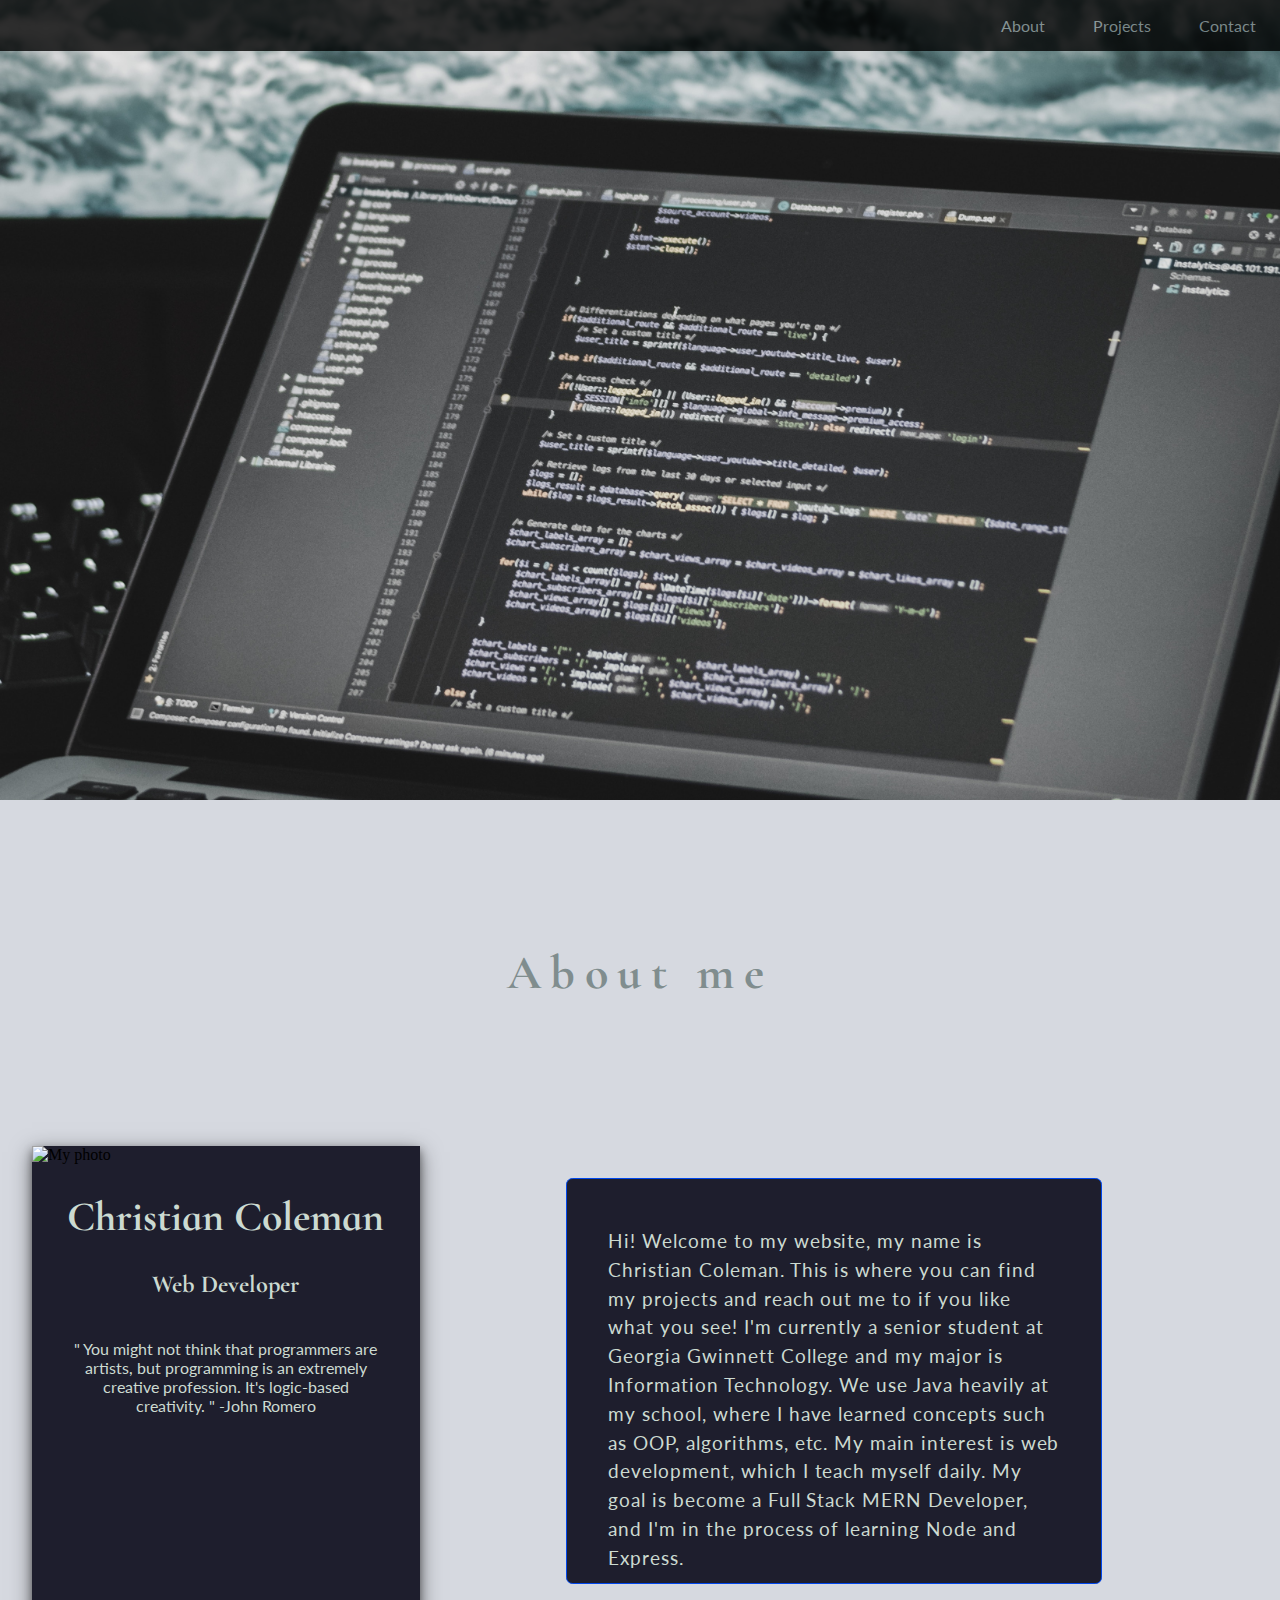
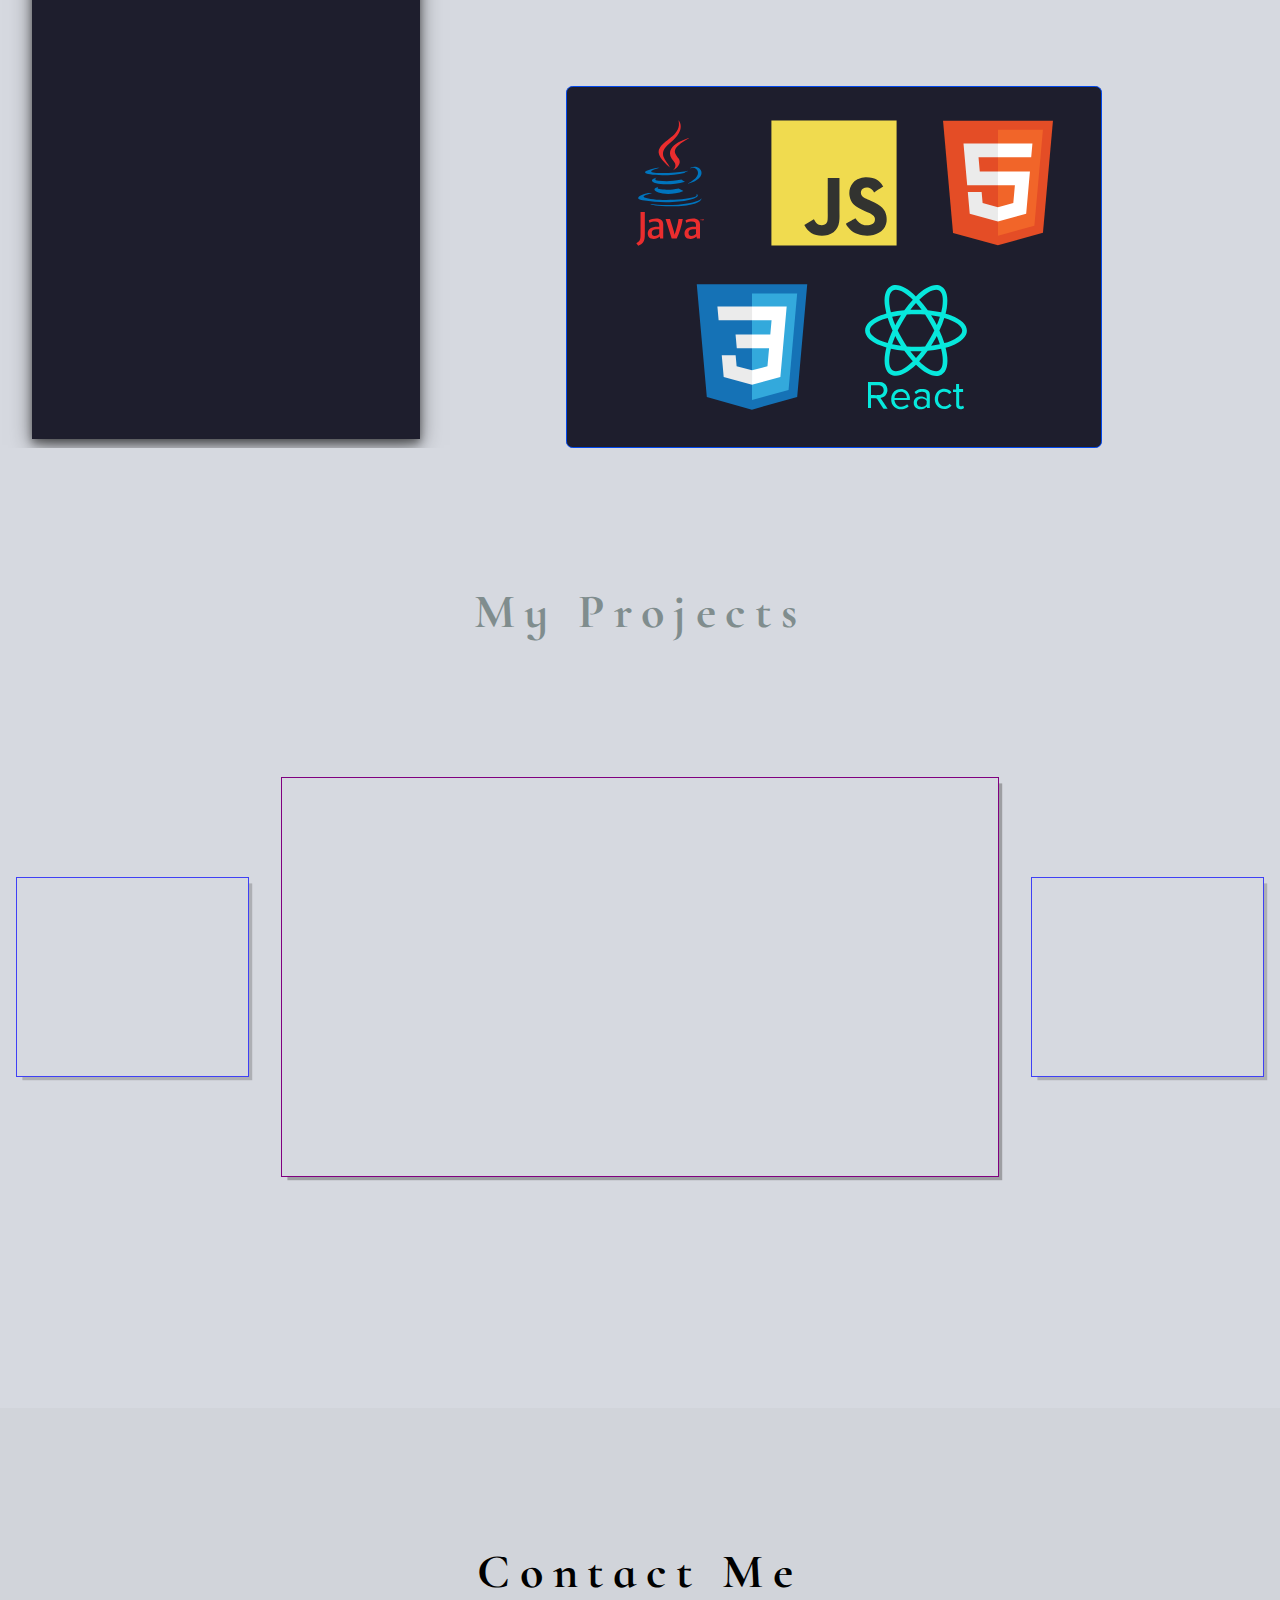
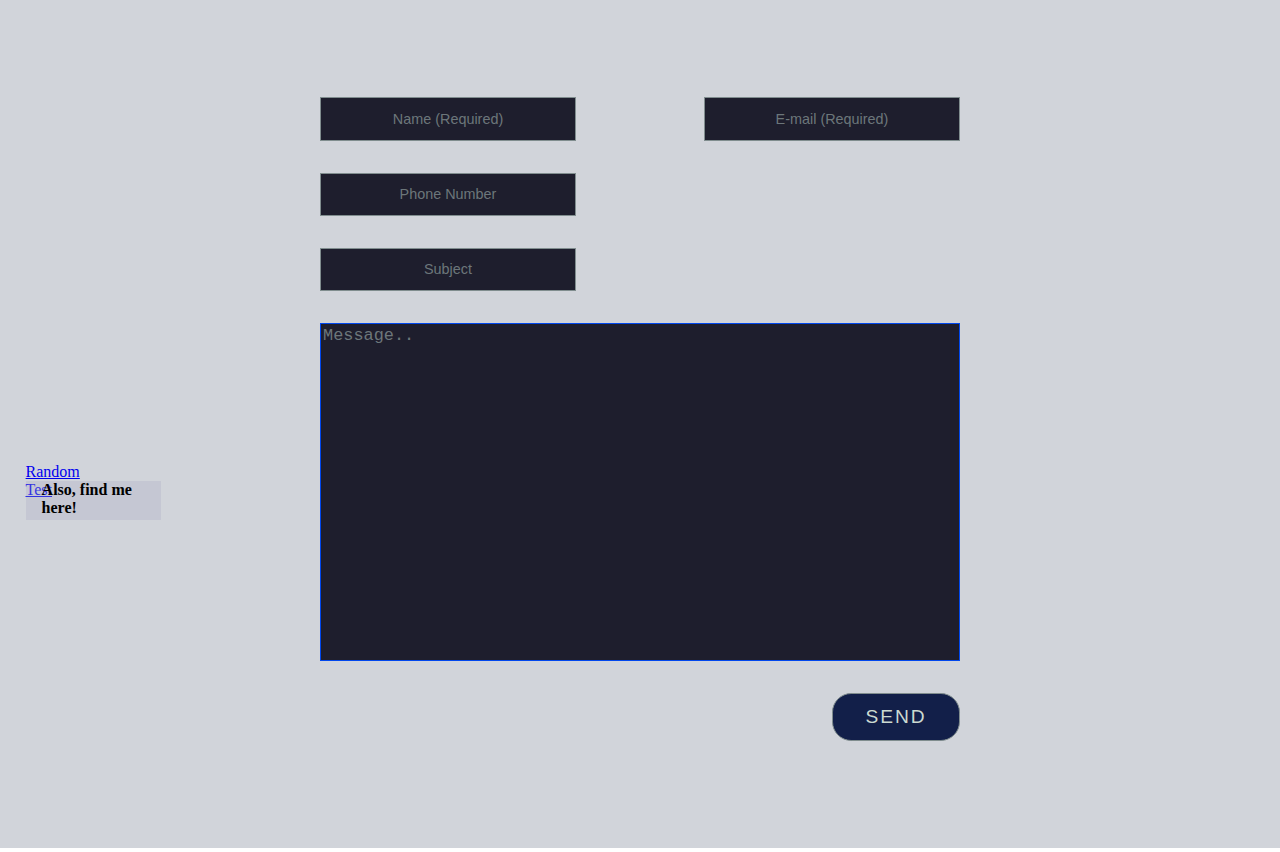
==== commit 0fbd6bc6: "another github pages test.." ====
--- a/index.html
+++ b/index.html
@@ -132,9 +132,10 @@
         <!-- <hr> -->
         <div id="left-column">
           <span>Also, find me here!</span>
-            <a id="icon1" class="social-links" href="www.linkedin.com/in/christian-coleman-b48132134"><i class="fab fa-linkedin-in fa-2x"></i></a>
-            <a id="icon2" class="social-links" href="www.twitter.com/ChrisCodeCole"><i class="fab fa-twitter fa-2x"></i></a>
-            <a id="icon3" class="social-links" href="www.github.com/ChrisCodeCole"><i class="fab fa-github fa-2x"></i></a>
+            <a id="icon1" class="social-links"  href="https://www.linkedin.com/in/christian-coleman-b48132134"><i class="fab fa-linkedin-in fa-2x"></i></a>
+            <a id="icon2" class="social-links" href="https://www.twitter.com/ChrisCodeCole"><i class="fab fa-twitter fa-2x"></i></a>
+            <a id="icon3" class="social-links" href="https://www.github.com/ChrisCodeCole"><i class="fab fa-github fa-2x"></i></a>
+            <a href="www.google.com">Random Test</a>
         </div>
         <div id="form-container">
           <form id="contact-form" action="https://formspree.io/christian.c2508@gmail.com" method="POST">
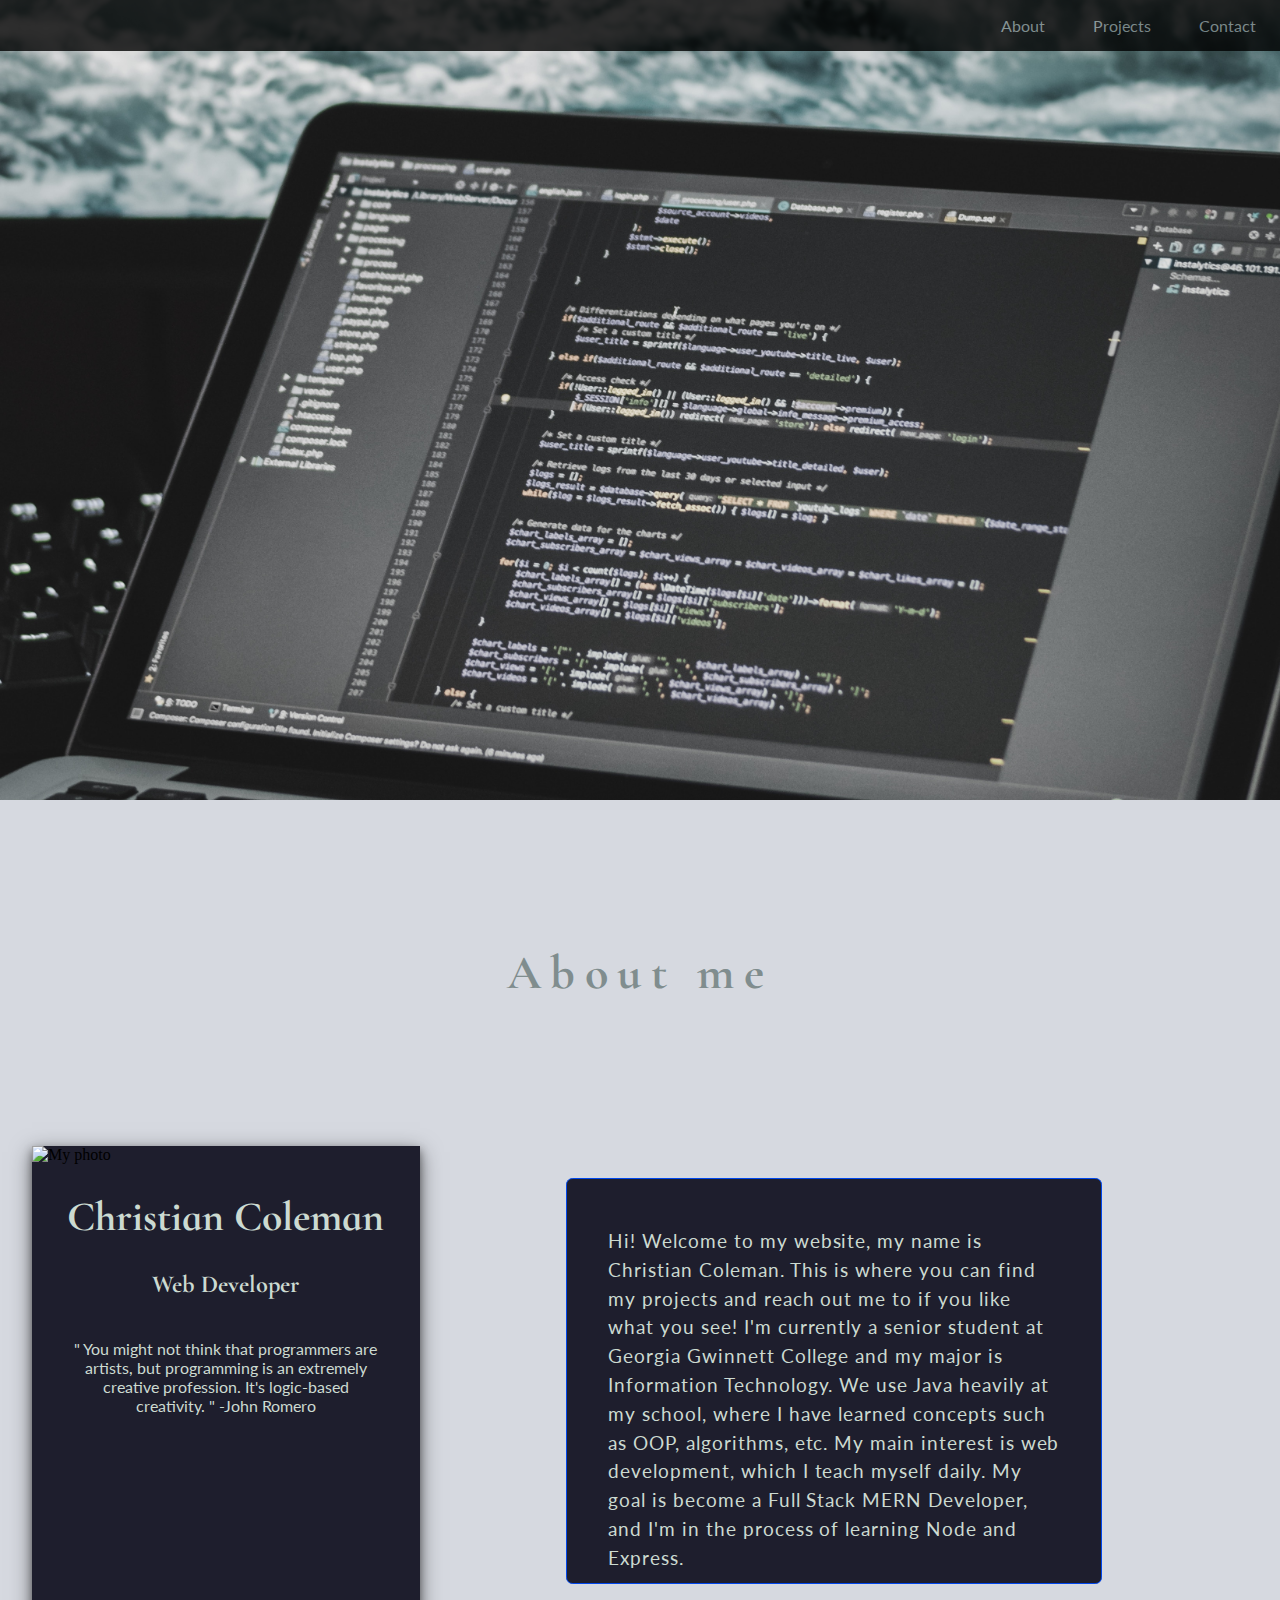
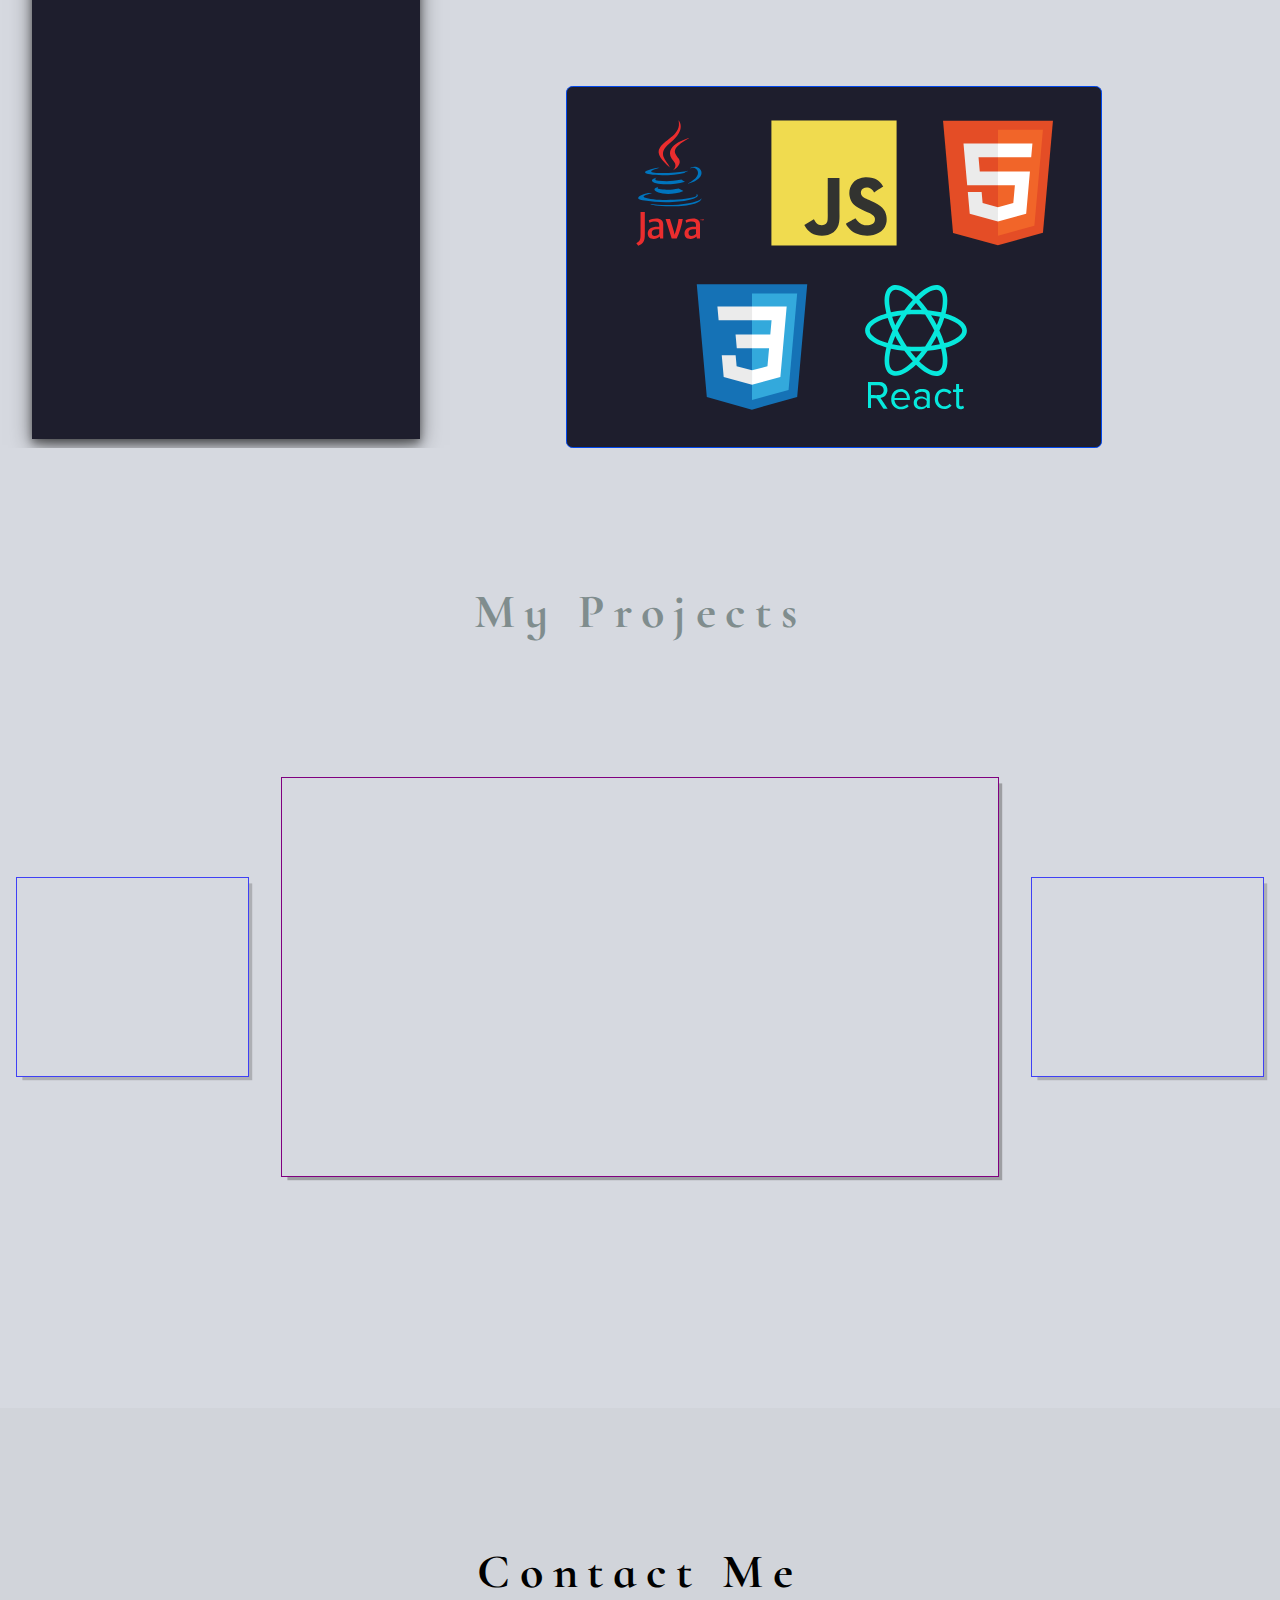
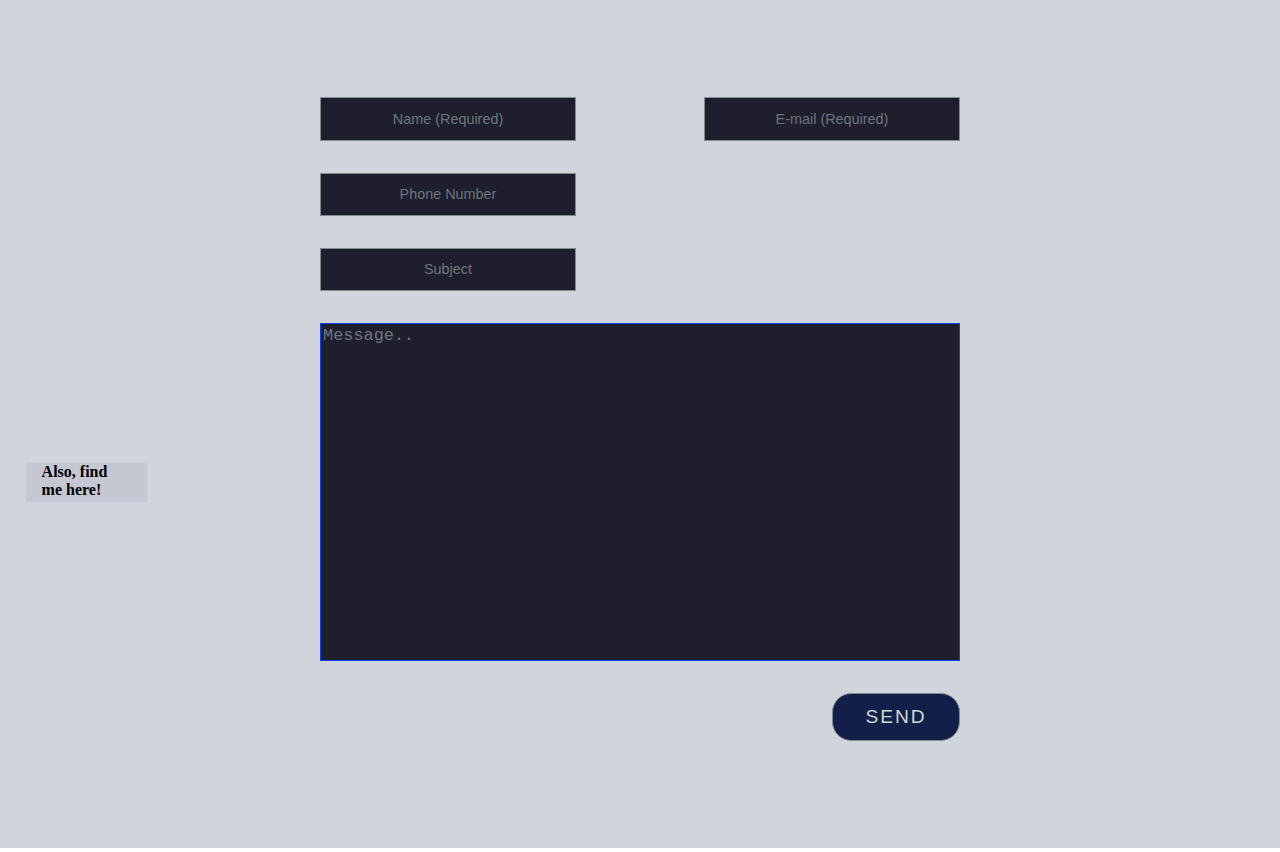
==== commit a7f9c225: "updated index.html" ====
--- a/index.html
+++ b/index.html
@@ -135,7 +135,6 @@
             <a id="icon1" class="social-links"  href="https://www.linkedin.com/in/christian-coleman-b48132134"><i class="fab fa-linkedin-in fa-2x"></i></a>
             <a id="icon2" class="social-links" href="https://www.twitter.com/ChrisCodeCole"><i class="fab fa-twitter fa-2x"></i></a>
             <a id="icon3" class="social-links" href="https://www.github.com/ChrisCodeCole"><i class="fab fa-github fa-2x"></i></a>
-            <a href="www.google.com">Random Test</a>
         </div>
         <div id="form-container">
           <form id="contact-form" action="https://formspree.io/christian.c2508@gmail.com" method="POST">
